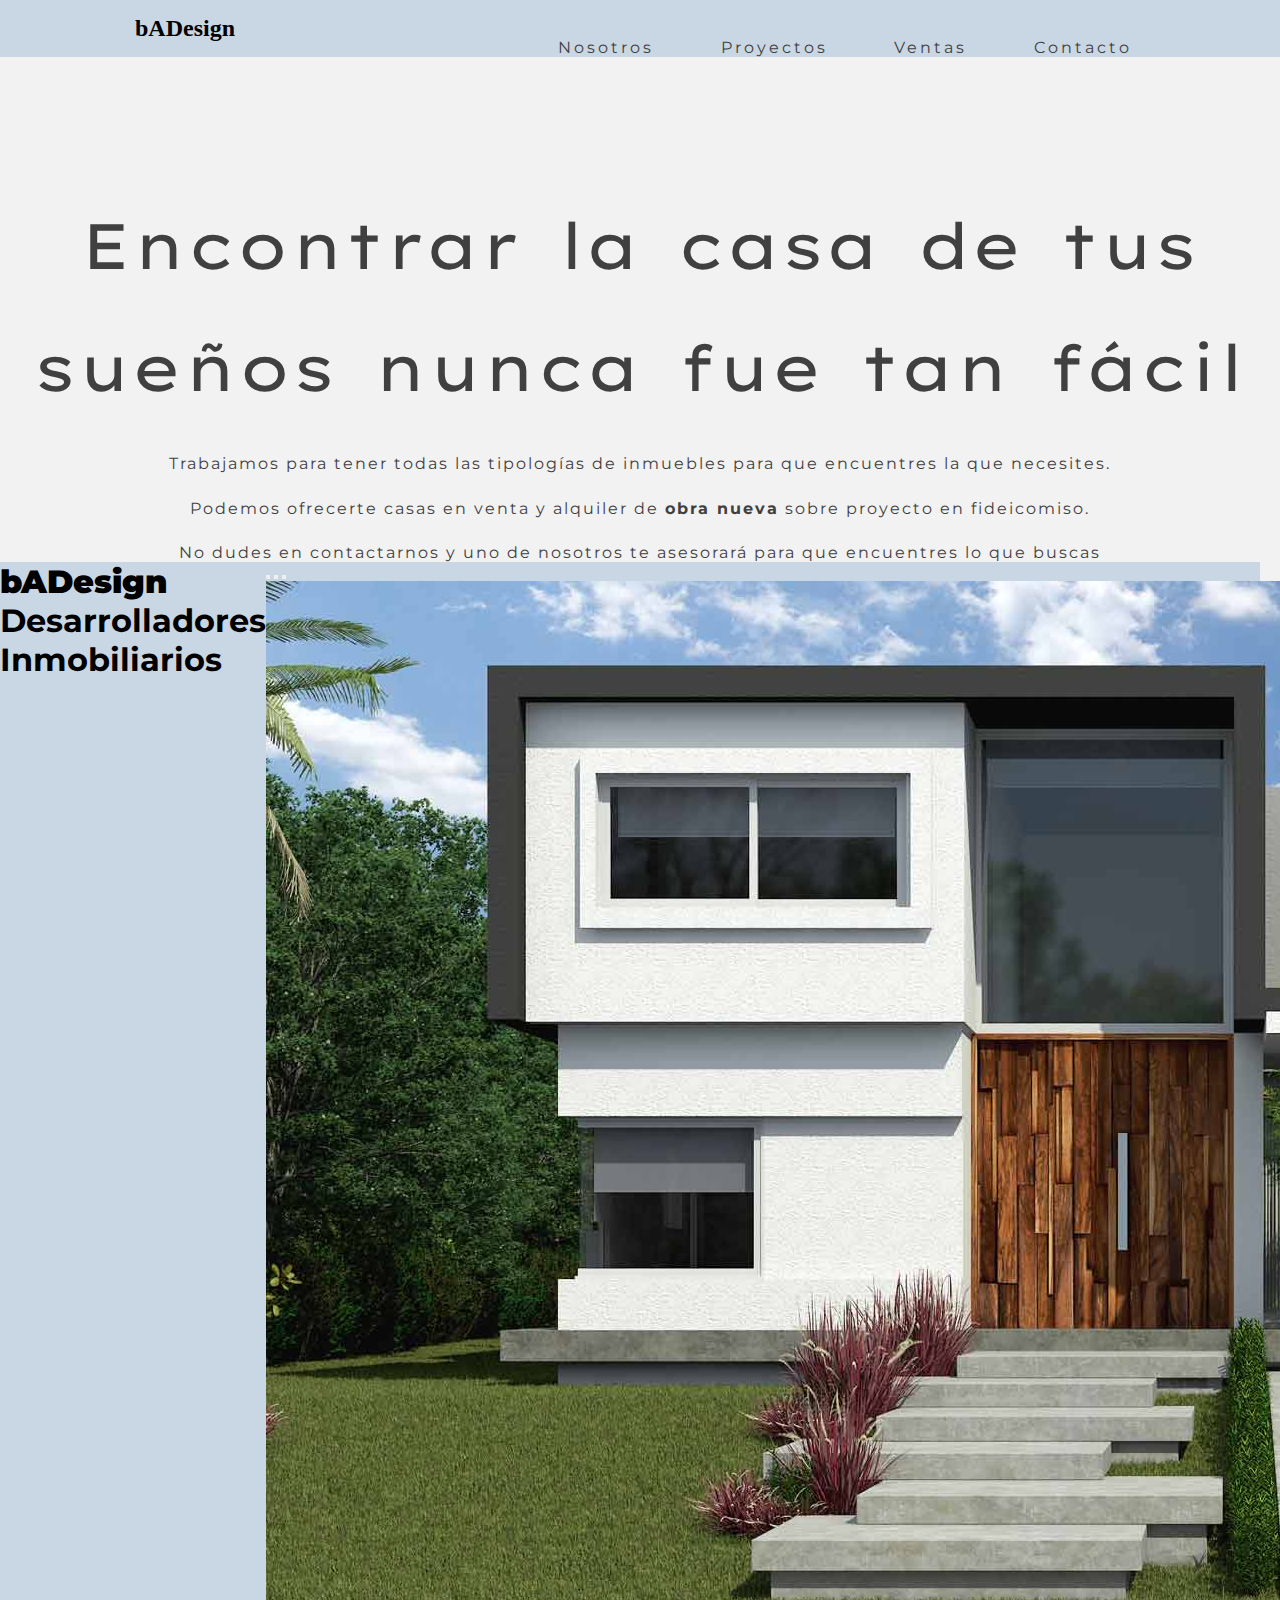
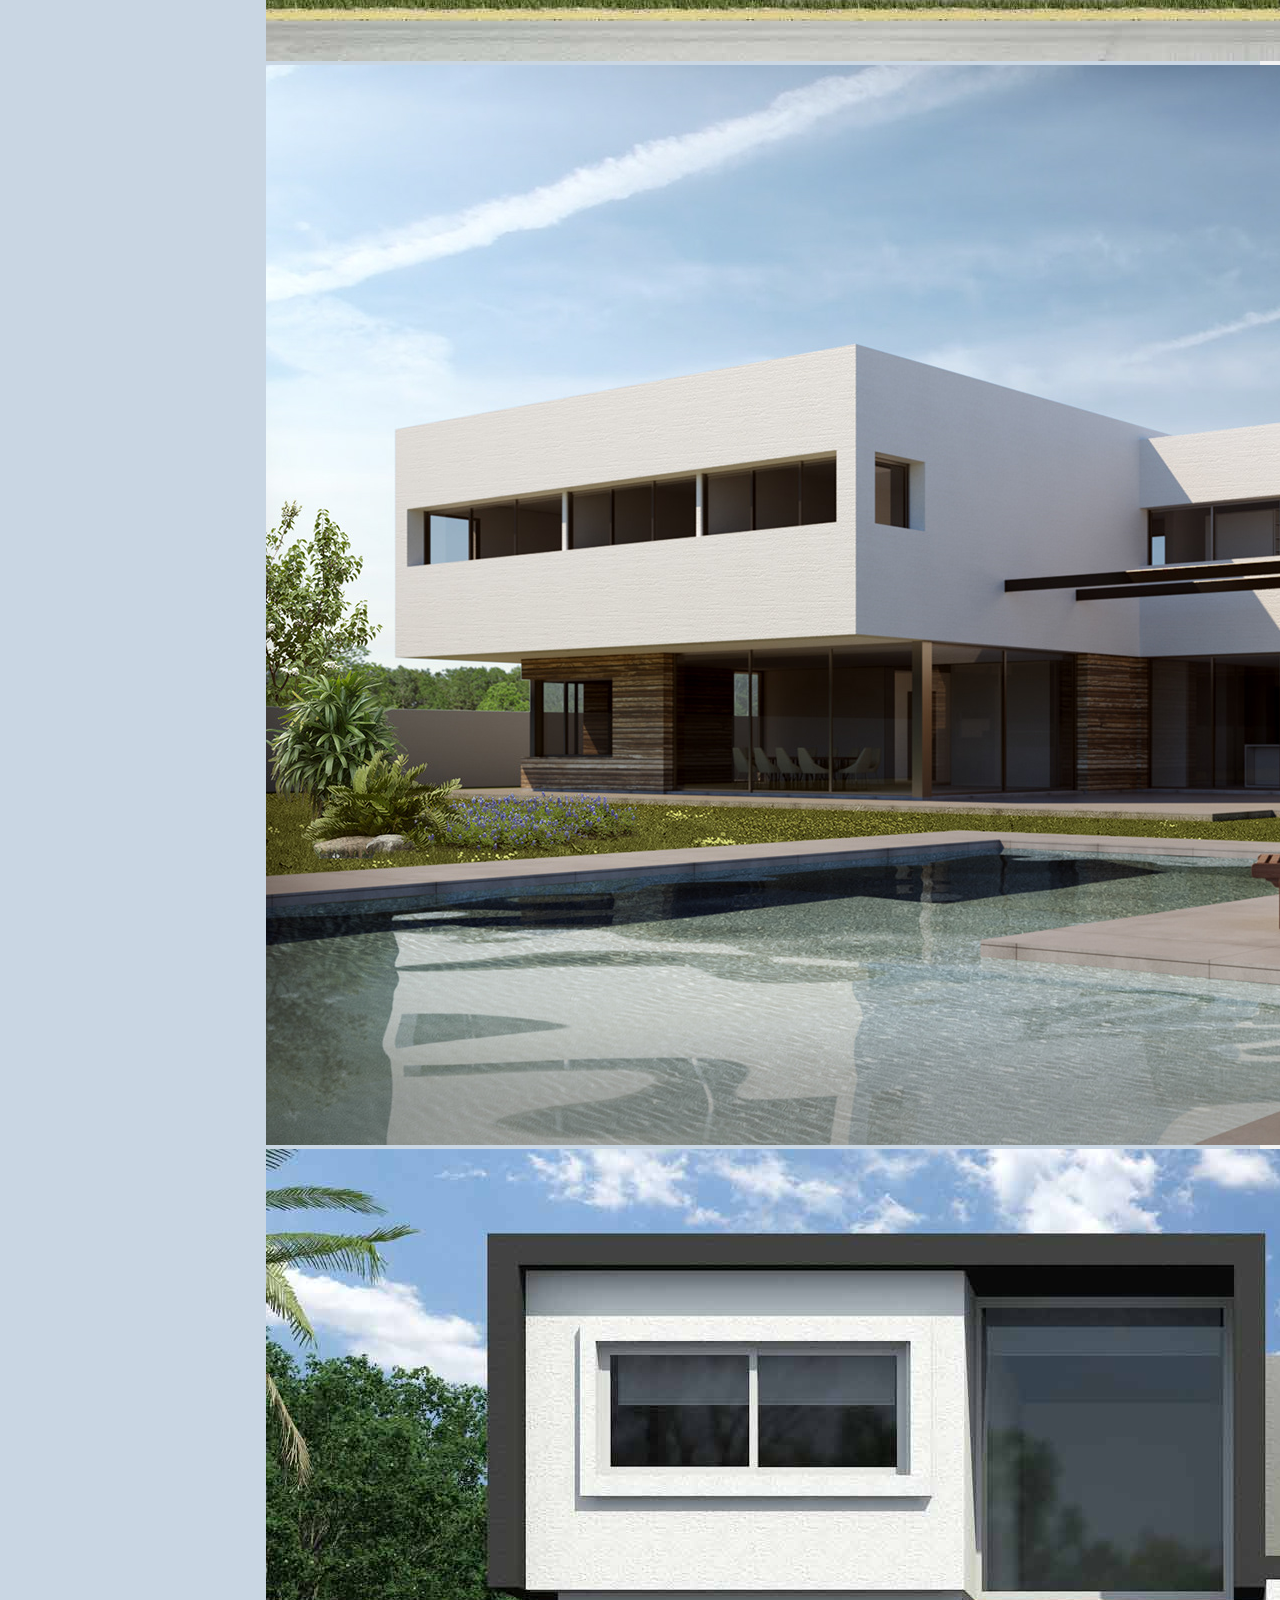
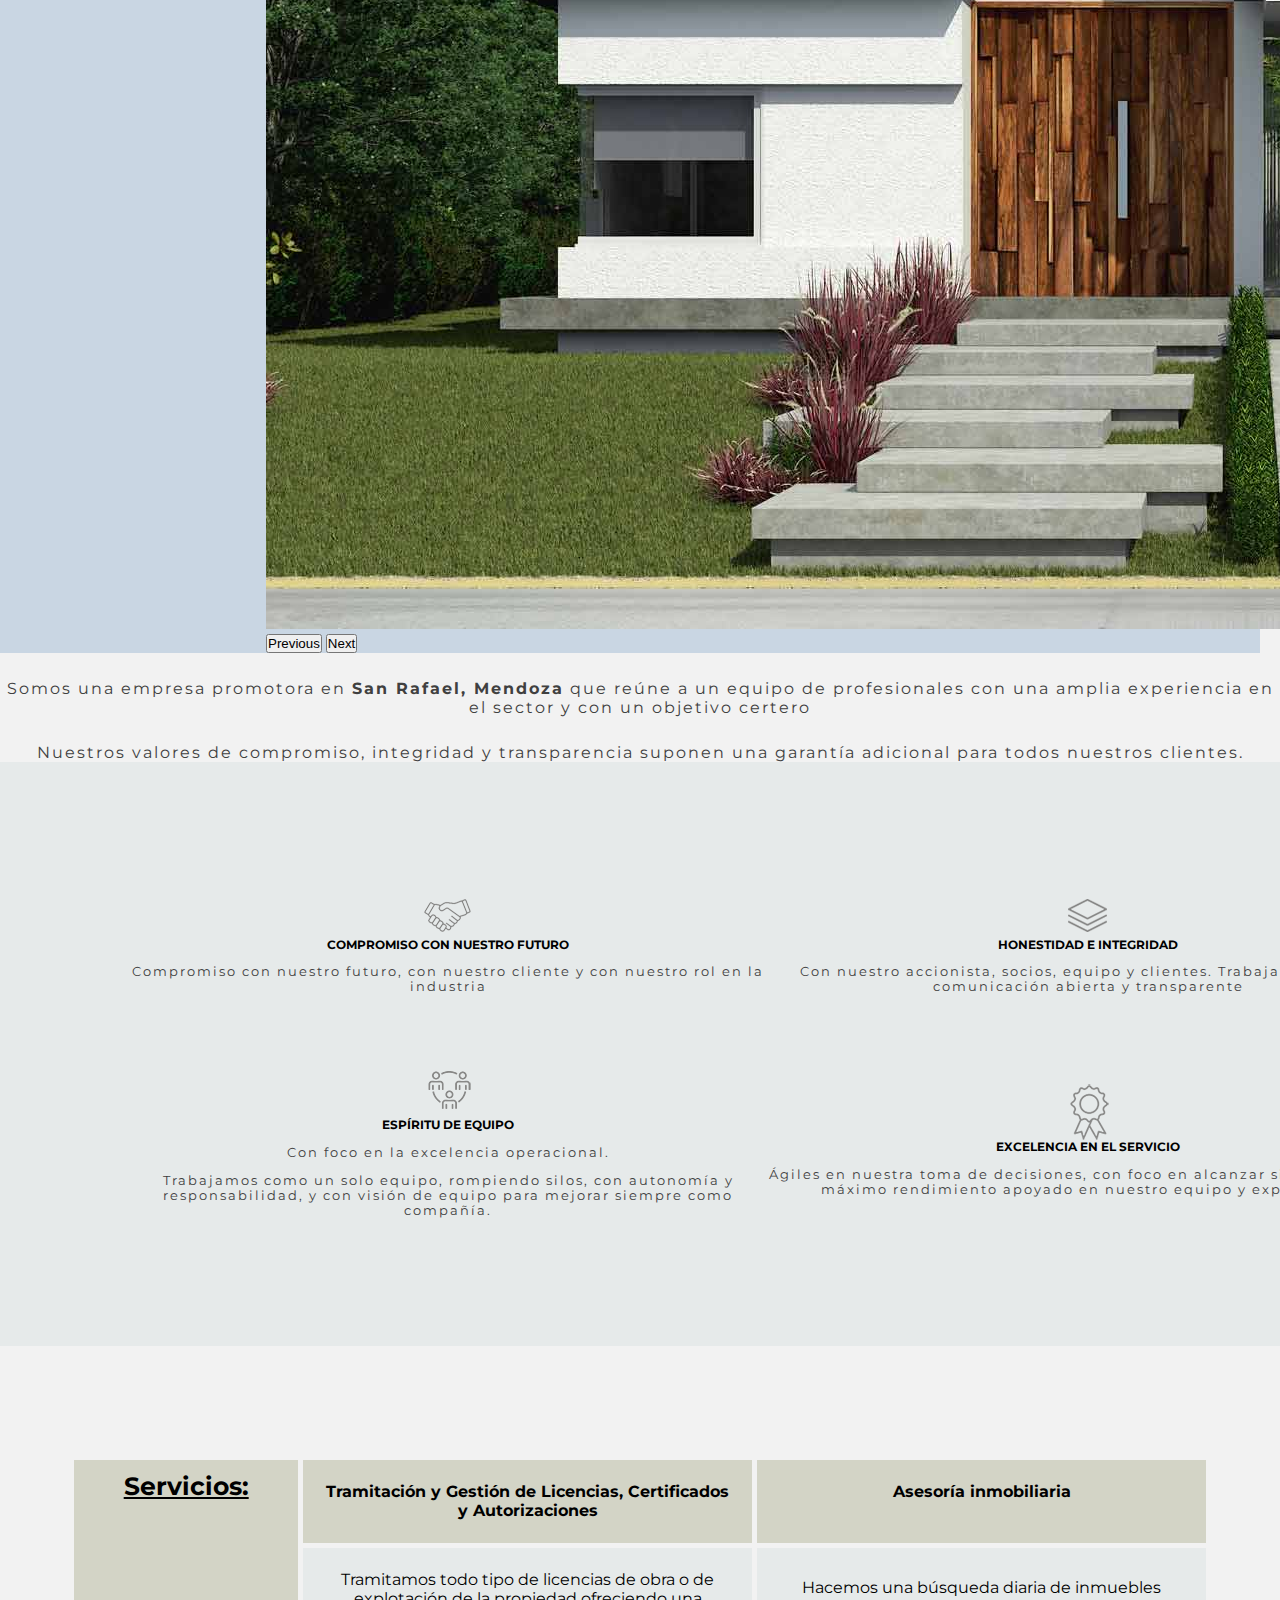
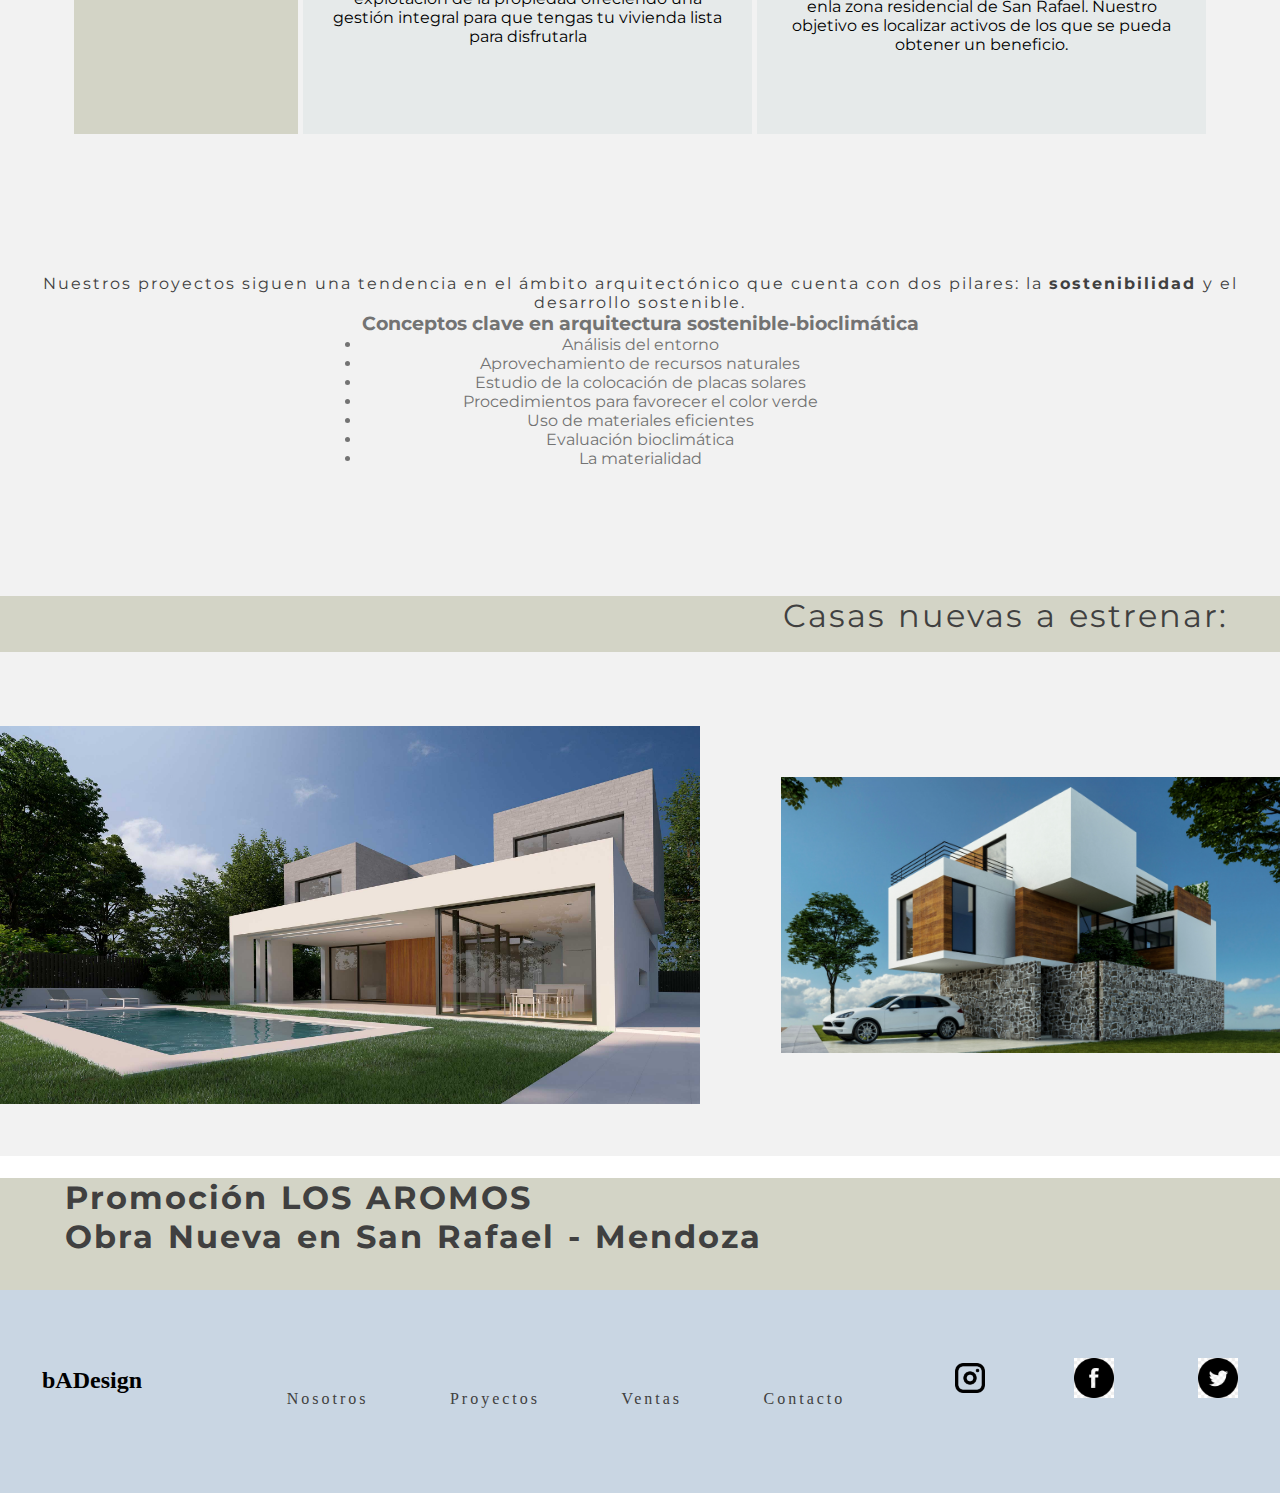
==== index.html @ 797bff4d "fase dos terminada" ====
<!DOCTYPE html>
<html lang="en">
<head>
    <meta charset="UTF-8">
    <meta http-equiv="X-UA-Compatible" content="IE=edge">
    <meta name="viewport" content="width=device-width, initial-scale=1.0">

    <!-- el BOOSTRAP -->
    <link href="https://cdn.jsdelivr.net/npm/bootstrap@5.1.3/dist/css/bootstrap.min.css" rel="stylesheet" integrity="sha384-1BmE4kWBq78iYhFldvKuhfTAU6auU8tT94WrHftjDbrCEXSU1oBoqyl2QvZ6jIW3" crossorigin="anonymous">

    <!-- el CSS -->
    <link rel="stylesheet" href="css/style.css">

    <title>Document</title>
</head>
<body id="index">
    
    <header>
        <h2>bADesign</h2>
        <ul>
            <a href="./pages/nosotros.html" class="itemHeader">Nosotros</a>
            <a href="./pages/proyectos.html" class="itemHeader">Proyectos</a>
            <a href="./pages/ventas.html" class="itemHeader">Ventas</a>
            <a href="./pages/contacto.html" class="itemHeader">Contacto</a>
        </ul>
    </header>
   
    <main>
        <section> 
            <h2>Encontrar la casa de tus sueños nunca fue tan fácil</h2>
            <p>Trabajamos para tener todas las tipologías de inmuebles para que encuentres la que necesites.</p>
            <p>Podemos ofrecerte casas en venta y alquiler de <strong>obra nueva</strong>  sobre proyecto en fideicomiso.</p>
            <p>No dudes en contactarnos y uno de nosotros te asesorará para que encuentres lo que buscas</p>
        </section>
        

        <!--  *** SECCION PRESENTACION DE LA EMPRESA******* -->
        <section class="presentacionEmpresa">
            <div >
                <h1><strong>bADesign</strong>
                <br> Desarrolladores Inmobiliarios</h1>
            </div>
       
            <!-- ******** CARROUSEL DE BOOSTRAP ******** -->
        
            <div id="carouselExampleIndicators" class="carousel slide" data-bs-ride="carousel">
                <div class="carousel-indicators">
                    <button type="button" data-bs-target="#carouselExampleIndicators" data-bs-slide-to="0" class="active"
                        aria-current="true" aria-label="Slide 1"></button>
                    <button type="button" data-bs-target="#carouselExampleIndicators" data-bs-slide-to="1"
                        aria-label="Slide 2"></button>
                    <button type="button" data-bs-target="#carouselExampleIndicators" data-bs-slide-to="2"
                        aria-label="Slide 3"></button>
                </div>
                <div class="carousel-inner">
                    <div class="carousel-item active">
                        <img src="./multimedia/renderCarrousel1.jpg" class="d-block w-100" alt="Casa en Venta Barrio Los Olivos ">
                    </div>
                    <div class="carousel-item">
                        <img src="./multimedia/renderCarrousel2.jpg" class="d-block w-100" alt="Casa en Venta Barrio Belgrano">
                    </div>
                   
                    <div class="carousel-item">
                        <img src="./multimedia/renderCarrousel1.jpg" class="d-block w-100" alt="Casa en Venta Barrio Belgrano">
                    </div>
                </div>
                <button class="carousel-control-prev" type="button" data-bs-target="#carouselExampleIndicators"
                    data-bs-slide="prev">
                    <span class="carousel-control-prev-icon" aria-hidden="true"></span>
                    <span class="visually-hidden">Previous</span>
                </button>
                <button class="carousel-control-next" type="button" data-bs-target="#carouselExampleIndicators"
                    data-bs-slide="next">
                    <span class="carousel-control-next-icon" aria-hidden="true"></span>
                    <span class="visually-hidden">Next</span>
                </button>
            </div>
        </section>
        
        
        <section>
            <P>Somos una empresa promotora en <strong>San Rafael, Mendoza</strong>  que reúne a un equipo de profesionales con una amplia experiencia en el sector y con un objetivo certero</P>
            <P>Nuestros valores de compromiso, integridad y transparencia suponen una garantía adicional para todos nuestros clientes.</P>
        </section>

        
<!--***** SECCION OBJETIVOS DE LA EMPRESA*******-->
        <section class="objetivos">
            
            <div class="compromiso">
                <img src="./multimedia/compromiso.png">
                <h4>COMPROMISO CON NUESTRO FUTURO</h4>
                <p>Compromiso con nuestro futuro, con nuestro cliente y con nuestro rol en la industria</p>
            </div>
           
            <div class="honestidad">
                <img src="./multimedia/honestidad.png">
                <h4>HONESTIDAD E INTEGRIDAD</h4>
                <p>Con nuestro accionista, socios, equipo y clientes. Trabajamos en una comunicación abierta y transparente</p>
            </div>
            
            <div class="equipo">
                <img src="./multimedia/equipo.png">
                <h4>ESPÍRITU DE EQUIPO</h4>
                <p>Con foco en la excelencia operacional.</p>
                <p>Trabajamos como un solo equipo, rompiendo silos, con autonomía y responsabilidad, y con visión de equipo para mejorar siempre como compañía.</p>
            </div>
           
            <div class="excelencia">    
                <img src="./multimedia/excelencia.png">
                <h4>EXCELENCIA EN EL SERVICIO</h4>
                <p>Ágiles en nuestra toma de decisiones, con foco en alcanzar siempre nuestro máximo rendimiento apoyado en nuestro equipo y experiencia.</p>
            </div>
        </section>
  

    <!--  *** SECCION SERVICIOS DE LA EMPRESA*******  -->
        <section class="servicios">        
            <div class="itemServicios1">
                <strong> Servicios:</strong>
            </div>
 
            <div class="itemServicios2">
                <strong> Tramitación y Gestión de Licencias, Certificados y Autorizaciones</strong>
            </div>
                
            <div class="itemServicios3"> Tramitamos todo tipo de licencias de obra o de explotación de la propiedad ofreciendo una gestión integral para que tengas tu vivienda lista para disfrutarla
            </div> 
        
            <div class="itemServicios4">
                <strong>Asesoría inmobiliaria</strong>
            </div>  

            <div class="itemServicios5"> Hacemos una búsqueda diaria de inmuebles enla zona residencial de San Rafael. Nuestro objetivo es localizar activos de los que se pueda obtener un beneficio.
            </div>
        </section>
        
        <section class="sostenibilidad">           
            <div><p>Nuestros proyectos siguen una tendencia en el ámbito arquitectónico que cuenta con dos pilares: la <strong>sostenibilidad </strong>  y el desarrollo sostenible.</p>
            </div>
            
            <div>
                
                <h3>Conceptos clave en arquitectura sostenible-bioclimática</h3>
                <li>Análisis del entorno</li>
                <li>Aprovechamiento de recursos naturales</li>
                <li>Estudio de la colocación de placas solares</li>
                <li>Procedimientos para favorecer el color verde</li>
                <li>Uso de materiales eficientes</li>
                <li>Evaluación bioclimática</li>
                <li>La materialidad</li>
                
            </div>             
        </section>

        <!--  /***** SECCION PROMOCION LOS AROMOS******* -->

        <section class="losAromos">
            <div class="gridAromos" ><h4>Promoción LOS AROMOS <br> Obra Nueva en San Rafael - Mendoza</h4>
            </div>
            <div class="gridAromos">Casas nuevas a estrenar:</div>
            <div class="gridAromos"><img src="./multimedia/renderCasa1.png" width="500" height="auto"></img></div>
            <div class="gridAromos"><img src="./multimedia/renderCasa2.jpg" width="700" height="auto"></img></div>
        </section>

    </main>
    
    <footer>
        <h2>bADesign</h2>
        <ul>
            <a href="./pages/nosotros.html">Nosotros</a>
            <a href="./pages/proyectos.html">Proyectos</a>
            <a href="./pages/ventas.html">Ventas</a>
            <a href="./pages/contacto.html">Contacto</a>
        </ul>
        <div>
            <img src="./multimedia/instagram_icon.png" alt="" width="40" height="40">
        </div>
        <div>
            <img src="./multimedia/facebook.jpg" alt="" width="40" height="40">
        </div>
        <div>
            <img src="./multimedia/twitter.jpg" alt="" width="40" height="40">
        </div>

    </footer>

    <!-- el Boostrap -->
    <script src="https://cdn.jsdelivr.net/npm/@popperjs/core@2.10.2/dist/umd/popper.min.js"
        integrity="sha384-7+zCNj/IqJ95wo16oMtfsKbZ9ccEh31eOz1HGyDuCQ6wgnyJNSYdrPa03rtR1zdB"
        crossorigin="anonymous"></script>
    <script src="https://cdn.jsdelivr.net/npm/bootstrap@5.1.3/dist/js/bootstrap.min.js"
        integrity="sha384-QJHtvGhmr9XOIpI6YVutG+2QOK9T+ZnN4kzFN1RtK3zEFEIsxhlmWl5/YESvpZ13"
        crossorigin="anonymous"></script>

</body>
</html>
---- css/style.css ----
@import url("https://fonts.googleapis.com/css2?family=Lexend+Giga:wght@100;200;300;400;500;600;700;800;900&display=swap");
@import url("https://fonts.googleapis.com/css2?family=Montserrat:ital,wght@0,100;0,200;0,300;0,400;0,500;0,600;0,700;0,800;0,900;1,100;1,200;1,300;1,400;1,500;1,600;1,700;1,800;1,900&display=swap");
* {
  margin: 0;
  padding: 0;
}

#contacto main {
  font-family: "Lexend Giga";
  color: #595857;
}

#contacto main .pregunta {
  font-style: normal;
  font-weight: bold;
  font-size: 30px;
  text-align: right;
  line-height: 1.6;
  letter-spacing: 5px;
  word-spacing: 10px;
  padding-top: 15%;
}

#contacto main .pregunta:hover {
  background-color: #F2F2F2;
  font-weight: bold;
  word-spacing: 5px;
}

#contacto main .tituloForm h3 {
  text-align: center;
  padding-top: 10%;
  background-color: #F2F2F2;
}

#contacto main #framework {
  display: -webkit-box;
  display: -ms-flexbox;
  display: flex;
  -webkit-box-pack: center;
      -ms-flex-pack: center;
          justify-content: center;
  -webkit-box-align: center;
      -ms-flex-align: center;
          align-items: center;
  margin: 50px 50px 100px 50px;
}

#contacto main h3 {
  text-align: center;
  padding-bottom: 100px;
}

#contacto main h3:hover {
  background-color: #F2F2F2;
  font-weight: bold;
  color: #D97C2B;
}

#contacto main .contacto {
  display: -ms-grid;
  display: grid;
  -ms-grid-columns: 5% 35% 60%;
      grid-template-columns: 5% 35% 60%;
  -ms-grid-rows: 33% 33% 33%;
      grid-template-rows: 33% 33% 33%;
  background-color: #BFBDBA;
  padding: 40px;
}

#contacto main .contacto:hover {
  background-color: #F2F2F2;
  font-weight: bold;
}

#contacto main .itemContacto:first-child {
  -ms-grid-row: 1;
      grid-row-start: 1;
  grid-row-end: 2;
  -ms-grid-column: 1;
      grid-column-start: 1;
  grid-column-end: 2;
  text-decoration: underline;
  text-align: left;
  -webkit-box-align: center;
      -ms-flex-align: center;
          align-items: center;
  font-size: 25px;
  -webkit-transition: background-color 0.5s, color 1s;
  transition: background-color 0.5s, color 1s;
}

#contacto main .itemContacto:first-child:hover {
  -webkit-transform: scale(1.2);
          transform: scale(1.2);
}

#contacto main .itemContacto:nth-child(2) {
  -ms-grid-row: 2;
      grid-row-start: 2;
  grid-row-end: 3;
  -ms-grid-column: 1;
      grid-column-start: 1;
  grid-column-end: 2;
  text-decoration: underline;
  text-align: left;
  font-size: 25px;
  -webkit-transition: background-color 0.5s, color 1s;
  transition: background-color 0.5s, color 1s;
}

#contacto main .itemContacto:nth-child(2):hover {
  -webkit-transform: scale(1.2);
          transform: scale(1.2);
}

#contacto main .itemContacto:nth-child(3) {
  -ms-grid-row: 3;
      grid-row-start: 3;
  grid-row-end: 4;
  -ms-grid-column: 1;
      grid-column-start: 1;
  grid-column-end: 2;
  text-decoration: underline;
  text-align: left;
  font-size: 25px;
  -webkit-transition: background-color 0.5s, color 1s;
  transition: background-color 0.5s, color 1s;
}

#contacto main .itemContacto:nth-child(3):hover {
  -webkit-transform: scale(1.2);
          transform: scale(1.2);
}

#contacto main .itemContacto:nth-child(4) {
  -ms-grid-row: 1;
      grid-row-start: 1;
  grid-row-end: 2;
  -ms-grid-column: 2;
      grid-column-start: 2;
  grid-column-end: 3;
  text-decoration: none;
  text-align: center;
  -webkit-box-align: end;
      -ms-flex-align: end;
          align-items: end;
  font-size: 20px;
  -webkit-transition: background-color 0.5s, color 1s;
  transition: background-color 0.5s, color 1s;
}

#contacto main .itemContacto:nth-child(4):hover {
  font-weight: bold;
  color: #D97C2B;
}

#contacto main .itemContacto:nth-child(5) {
  -ms-grid-row: 2;
      grid-row-start: 2;
  grid-row-end: 3;
  -ms-grid-column: 2;
      grid-column-start: 2;
  grid-column-end: 3;
  text-decoration: none;
  text-align: center;
  -webkit-box-align: stretch;
      -ms-flex-align: stretch;
          align-items: stretch;
  font-size: 20px;
  -webkit-transition: background-color 0.5s, color 1s;
  transition: background-color 0.5s, color 1s;
}

#contacto main .itemContacto:nth-child(5):hover {
  color: #D97C2B;
  font-weight: bold;
}

#contacto main .itemContacto:nth-child(6) {
  -ms-grid-row: 3;
      grid-row-start: 3;
  grid-row-end: 4;
  -ms-grid-column: 2;
      grid-column-start: 2;
  grid-column-end: 3;
  text-decoration: none;
  text-align: center;
  -webkit-box-align: stretch;
      -ms-flex-align: stretch;
          align-items: stretch;
  font-size: 20px;
  -webkit-transition: background-color 0.5s, color 1s;
  transition: background-color 0.5s, color 1s;
}

#contacto main .itemContacto:nth-child(6):hover {
  font-weight: bold;
  color: #D97C2B;
}

#contacto main .itemContacto:nth-child(7) {
  -ms-grid-row: 1;
      grid-row-start: 1;
  grid-row-end: 4;
  -ms-grid-column: 3;
      grid-column-start: 3;
  grid-column-end: 4;
  -webkit-box-align: stretch;
      -ms-flex-align: stretch;
          align-items: stretch;
  font-size: 25px;
  -webkit-transition: border 1s, color 1s;
  transition: border 1s, color 1s;
}

#contacto main .itemContacto:nth-child(7):hover {
  border: #595857 3px solid;
}

#index main {
  font-family: "Montserrat", sans-serif;
  font-style: normal;
  font-weight: 400;
  background-color: #F2F2F2;
}

#index main h2 {
  font-family: "Lexend Giga";
  color: #404040;
  text-align: center;
  text-transform: none;
  font-size: 4em;
  padding-top: 10%;
  letter-spacing: 2px;
  word-spacing: 10px;
  font-weight: 400;
  font-display: swap;
  line-height: 1.9;
}

#index main h2:hover {
  color: #737373;
}

#index main p {
  text-align: center;
  margin-top: 2%;
  color: #404040;
  letter-spacing: 2px;
  word-spacing: 20%;
}

#index main .presentacionEmpresa {
  display: -webkit-box;
  display: -ms-flexbox;
  display: flex;
  background-color: #C9D6E3;
  margin-right: 20px;
}

#index main .presentacionEmpresa:hover {
  background-color: #C9D6E3;
  color: #737373;
}

#index main .objetivos {
  display: -webkit-box;
  display: -ms-flexbox;
  display: flex;
  -webkit-box-orient: horizontal;
  -webkit-box-direction: normal;
      -ms-flex-direction: row;
          flex-direction: row;
  -ms-flex-wrap: wrap;
      flex-wrap: wrap;
  -ms-flex-pack: distribute;
      justify-content: space-around;
  -webkit-box-align: center;
      -ms-flex-align: center;
          align-items: center;
  width: 100%;
  padding: 10%;
  background-color: #E6EAEA;
}

#index main .objetivos h4 {
  font-size: 90%;
  font-weight: bold;
}

#index main .objetivos h4:hover {
  text-decoration: underline;
}

#index main .objetivos .compromiso {
  display: -webkit-box;
  display: -ms-flexbox;
  display: flex;
  -webkit-box-orient: vertical;
  -webkit-box-direction: normal;
      -ms-flex-direction: column;
          flex-direction: column;
  -ms-flex-pack: distribute;
      justify-content: space-around;
  -webkit-box-align: center;
      -ms-flex-align: center;
          align-items: center;
  -ms-flex-line-pack: center;
      align-content: center;
  width: 50%;
  margin-bottom: 5%;
  font-size: 80%;
}

#index main .objetivos .honestidad {
  display: -webkit-box;
  display: -ms-flexbox;
  display: flex;
  -webkit-box-orient: vertical;
  -webkit-box-direction: normal;
      -ms-flex-direction: column;
          flex-direction: column;
  -ms-flex-pack: distribute;
      justify-content: space-around;
  -webkit-box-align: center;
      -ms-flex-align: center;
          align-items: center;
  -ms-flex-line-pack: center;
      align-content: center;
  align-content: center;
  width: 50%;
  margin-bottom: 5%;
  font-size: 80%;
}

#index main .objetivos .equipo {
  display: -webkit-box;
  display: -ms-flexbox;
  display: flex;
  -webkit-box-orient: vertical;
  -webkit-box-direction: normal;
      -ms-flex-direction: column;
          flex-direction: column;
  -ms-flex-pack: distribute;
      justify-content: space-around;
  -webkit-box-align: center;
      -ms-flex-align: center;
          align-items: center;
  -ms-flex-line-pack: center;
      align-content: center;
  width: 50%;
  font-size: 80%;
}

#index main .objetivos .excelencia {
  display: -webkit-box;
  display: -ms-flexbox;
  display: flex;
  -webkit-box-orient: vertical;
  -webkit-box-direction: normal;
      -ms-flex-direction: column;
          flex-direction: column;
  -ms-flex-pack: distribute;
      justify-content: space-around;
  -webkit-box-align: center;
      -ms-flex-align: center;
          align-items: center;
  width: 50%;
  font-size: 80%;
}

#index main section.servicios {
  display: -ms-grid;
  display: grid;
  -ms-grid-columns: 20fr 40fr 40fr;
      grid-template-columns: 20fr 40fr 40fr;
  -ms-grid-rows: 20fr 45fr;
      grid-template-rows: 20fr 45fr;
  gap: 5px;
  border-color: #F2F2F2;
  margin: 50px 10px 50px 10px;
  padding: 5%;
}

#index main .itemServicios1 {
  -ms-grid-row: 1;
      grid-row-start: 1;
  grid-row-end: 3;
  text-decoration: underline;
  text-align: center;
  background-color: #D3D4C6;
  font-size: 25px;
  -webkit-transition: background-color 0.5s, color 1s;
  transition: background-color 0.5s, color 1s;
  padding: 5%;
}

#index main .itemServicios1:hover {
  background-color: #D97C2B;
  color: #D9D9D9;
}

#index main .itemServicios2 {
  -ms-grid-row: 1;
      grid-row-start: 1;
  grid-row-end: 2;
  background-color: #D3D4C6;
  text-align: center;
  -webkit-transition: background-color 0.2s, color 1s;
  transition: background-color 0.2s, color 1s;
  padding: 5%;
}

#index main .itemServicios2:hover {
  background-color: #D97C2B;
  color: #D9D9D9;
}

#index main .itemServicios3 {
  -ms-grid-row: 2;
      grid-row-start: 2;
  grid-row-end: 3;
  background-color: #E6EAEA;
  text-align: center;
  padding: 30px;
  -webkit-transition: background-color 0.2s, color 1s;
  transition: background-color 0.2s, color 1s;
  padding: 5%;
}

#index main .itemServicios3:hover {
  background-color: #d3a277;
  color: #F2F2F2;
}

#index main .itemServicios4 {
  -ms-grid-row: 1;
      grid-row-start: 1;
  grid-row-end: 2;
  background-color: #D3D4C6;
  text-align: center;
  -webkit-transition: background-color 0.2s, color 1s;
  transition: background-color 0.2s, color 1s;
  padding: 5%;
}

#index main .itemServicios4:hover {
  background-color: #D97C2B;
  color: #D9D9D9;
}

#index main .itemServicios5 {
  -ms-grid-row: 2;
      grid-row-start: 2;
  grid-row-end: 3;
  background-color: #E6EAEA;
  text-align: center;
  padding: 30px;
  -webkit-transition: background-color 0.2s, color 1s;
  transition: background-color 0.2s, color 1s;
}

#index main .itemServicios5:hover {
  background-color: #d3a277;
  color: #F2F2F2;
}

#index main .sostenibilidad {
  display: -webkit-box;
  display: -ms-flexbox;
  display: flex;
  -webkit-box-orient: horizontal;
  -webkit-box-direction: normal;
      -ms-flex-direction: row;
          flex-direction: row;
  -ms-flex-wrap: wrap;
      flex-wrap: wrap;
  -ms-flex-pack: distribute;
      justify-content: space-around;
  text-align: center;
  -ms-flex-line-pack: center;
      align-content: center;
  margin-bottom: 10%;
}

#index main .sostenibilidad div {
  color: #737373;
}

#index main .sostenibilidad div:hover {
  font-weight: bold;
  color: #d3a277;
  letter-spacing: 2%;
  word-spacing: 5%;
}

#index main .losAromos {
  display: -ms-grid;
  display: grid;
  -ms-grid-columns: 60% 40%;
      grid-template-columns: 60% 40%;
  -ms-grid-rows: 10% 90% 20%;
      grid-template-rows: 10% 90% 20%;
  grid-column-gap: 1%;
  grid-row-gap: 2%;
  margin-bottom: 7rem;
}

#index main .losAromos .gridAromos:first-child {
  display: -ms-grid;
  display: grid;
  -ms-grid-row: 3;
      grid-row-start: 3;
  grid-row-end: 4;
  -ms-grid-column: 1;
      grid-column-start: 1;
  grid-column-end: 3;
  font-size: 200%;
  font-weight: bold;
  background-color: #D3D4C6;
  color: #404040;
  font-size: 200%;
  letter-spacing: 2px;
  word-spacing: 2px;
  justify-items: start;
  padding-left: 5%;
  padding-bottom: 5%;
}

#index main .losAromos .gridAromos:first-child:hover {
  background-color: #737373;
  color: #F2F2F2;
}

#index main .losAromos .gridAromos:nth-child(2) {
  display: -ms-grid;
  display: grid;
  -ms-grid-row: 1;
      grid-row-start: 1;
  grid-row-end: 2;
  -ms-grid-column: 1;
      grid-column-start: 1;
  grid-column-end: 3;
  background-color: #D3D4C6;
  color: #404040;
  font-size: 200%;
  letter-spacing: 2px;
  word-spacing: 2px;
  justify-items: end;
  padding-right: 5%;
}

#index main .losAromos .gridAromos:nth-child(2):hover {
  background-color: #737373;
  color: #F2F2F2;
}

#index main .losAromos .gridAromos:nth-child(3) {
  display: -ms-grid;
  display: grid;
  -ms-grid-row: 2;
      grid-row-start: 2;
  grid-row-end: 3;
  -ms-grid-column: 2;
      grid-column-start: 2;
  grid-column-end: 3;
  justify-items: stretch;
  -webkit-box-align: center;
      -ms-flex-align: center;
          align-items: center;
}

#index main .losAromos .gridAromos:nth-child(4) {
  display: -ms-grid;
  display: grid;
  -ms-grid-row: 2;
      grid-row-start: 2;
  grid-row-end: 3;
  -ms-grid-column: 1;
      grid-column-start: 1;
  grid-column-end: 2;
  justify-items: stretch;
  -webkit-box-align: center;
      -ms-flex-align: center;
          align-items: center;
}

#nosotros main {
  font-family: "Lexend Giga";
  font-style: normal;
  font-weight: 400;
  background-color: #F2F2F2;
  color: #595857;
}

#nosotros main h1 {
  text-align: center;
  padding: 3em;
  color: #ad8076;
}

#nosotros main h1:hover {
  background-color: #E6EAEA;
  color: #404040;
}

#nosotros main p {
  text-align: center;
  line-height: 1.6;
  letter-spacing: 2px;
  word-spacing: 5px;
  padding: 4%;
  color: #404040;
}

#nosotros main p:hover {
  color: #ad8076;
}

#nosotros main .hogaresEcofriendly {
  display: -ms-grid;
  display: grid;
  -ms-grid-columns: 40fr 60fr;
      grid-template-columns: 40fr 60fr;
  -ms-grid-rows: 40fr;
      grid-template-rows: 40fr;
  justify-items: center;
  -webkit-box-align: stretch;
      -ms-flex-align: stretch;
          align-items: stretch;
  grid-column-gap: 1rem;
  grid-row-gap: 2rem;
  padding: 2vh;
  background-color: #adddab;
}

#nosotros main .hogaresEcofriendly .tituloEcofriendly {
  display: -ms-grid;
  display: grid;
  -ms-grid-row: 1;
      grid-row-start: 1;
  grid-row-end: 3;
  padding: 2vh;
  color: #404040;
}

#nosotros main .hogaresEcofriendly .tituloEcofriendly:hover {
  color: #854AD9;
  -webkit-text-decoration-line: underline;
          text-decoration-line: underline;
}

#nosotros main .hogaresEcofriendly .parrafoEcofriendly1 {
  display: -ms-grid;
  display: grid;
  -ms-grid-row: 1;
      grid-row-start: 1;
  grid-row-end: 2;
  color: #404040;
}

#nosotros main .hogaresEcofriendly .parrafoEcofriendly1:hover {
  background-color: #88fc90;
  color: #854AD9;
}

#nosotros main .hogaresEcofriendly .parrafoEcofriendly2 {
  display: -ms-grid;
  display: grid;
  -ms-grid-row: 2;
      grid-row-start: 2;
  grid-row-end: 3;
  color: #404040;
}

#nosotros main .hogaresEcofriendly .parrafoEcofriendly2:hover {
  background-color: #88fc90;
  color: #854AD9;
}

#nosotros main .enfoque {
  display: -ms-grid;
  display: grid;
  -ms-grid-columns: 60fr 40fr;
      grid-template-columns: 60fr 40fr;
  -ms-grid-rows: 40fr;
      grid-template-rows: 40fr;
  justify-items: center;
  -webkit-box-align: stretch;
      -ms-flex-align: stretch;
          align-items: stretch;
  grid-column-gap: 2rem;
  background-color: #88fc90;
  padding: 5rem;
  margin-top: 5rem;
}

#nosotros main .enfoque .parrafoEnfoque {
  color: #545C3C;
  padding: 5rem;
}

#nosotros main .enfoque .parrafoEnfoque:hover {
  background-color: #adddab;
}

#nosotros main .enfoque .tituloEnfoque {
  color: #545C3C;
}

#nosotros main .enfoque .tituloEnfoque:hover {
  -webkit-text-decoration-line: underline;
          text-decoration-line: underline;
}

#nosotros main .gridPadre {
  display: -ms-grid;
  display: grid;
  -ms-grid-columns: 33fr 33fr 33fr;
      grid-template-columns: 33fr 33fr 33fr;
  grid-column-gap: 3vh;
}

#nosotros main .gridPadre .financiamiento:first-child {
  display: -ms-grid;
  display: grid;
  -ms-grid-row: 1;
      grid-row-start: 1;
  grid-row-end: 2;
  -ms-grid-column: 1;
      grid-column-start: 1;
  grid-column-end: 2;
  -ms-grid-rows: 20fr 55fr 150fr;
      grid-template-rows: 20fr 55fr 150fr;
  justify-items: center;
  -webkit-box-align: center;
      -ms-flex-align: center;
          align-items: center;
}

#nosotros main .gridPadre .financiamiento:first-child .tituloPilares1 {
  color: #737373;
  font-weight: bold;
  text-align: center;
  word-spacing: 2vh;
  font-family: Roboto, sans-serif;
  font-size: 1.5rem;
}

#nosotros main .gridPadre .financiamiento:first-child .parrafoPilares1 {
  color: #404040;
}

#nosotros main .gridPadre .financiamiento:first-child .imagenPilares1 {
  grid-row-gap: 2vh;
}

#nosotros main .gridPadre .planeta:nth-child(2) {
  display: -ms-grid;
  display: grid;
  -ms-grid-row: 1;
      grid-row-start: 1;
  grid-row-end: 2;
  -ms-grid-column: 2;
      grid-column-start: 2;
  grid-column-end: 3;
  -ms-grid-rows: 20fr 55fr 150fr;
      grid-template-rows: 20fr 55fr 150fr;
  justify-items: center;
  -webkit-box-align: center;
      -ms-flex-align: center;
          align-items: center;
}

#nosotros main .gridPadre .planeta:nth-child(2) .tituloPilares2 {
  color: #737373;
  font-weight: bold;
  text-align: center;
  word-spacing: 2vh;
  font-family: Roboto, sans-serif;
  font-size: 1.5rem;
}

#nosotros main .gridPadre .planeta:nth-child(2) .parrafoPilares {
  grid-row-gap: 2vh;
}

#nosotros main .gridPadre .comunidad:nth-child(3) {
  display: -ms-grid;
  display: grid;
  -ms-grid-row: 1;
      grid-row-start: 1;
  grid-row-end: 2;
  -ms-grid-column: 3;
      grid-column-start: 3;
  grid-column-end: 4;
  -ms-grid-rows: 20fr 55fr 150fr;
      grid-template-rows: 20fr 55fr 150fr;
  justify-items: center;
  -webkit-box-align: center;
      -ms-flex-align: center;
          align-items: center;
}

#nosotros main .gridPadre .comunidad:nth-child(3) .tituloPilares3 {
  color: #737373;
  font-weight: bold;
  text-align: center;
  word-spacing: 2vh;
  font-family: Roboto, sans-serif;
  font-size: 1.5rem;
}

#nosotros main .gridPadre .comunidad:nth-child(3) .parrafoPilares3 {
  grid-row-gap: 2vh;
}

#proyectos main {
  font-family: "Lexend Giga";
  font-style: normal;
  font-weight: 400;
  background-color: #F2F2F2;
}

#proyectos main h2 {
  text-align: center;
  color: #ad8076;
  font-size: 7vh;
  padding: 5%;
}

#proyectos main p {
  text-align: center;
  line-height: 1.6;
  letter-spacing: 2px;
  word-spacing: 5px;
  padding: 5%;
  color: #404040;
}

#proyectos main h1 {
  text-align: center;
  padding: 3em;
}

#proyectos main h3 {
  color: #D97C2B;
  font-weight: bold;
  font-size: 150%;
  text-align: end;
  letter-spacing: 1rem;
  padding: 5em;
}

#proyectos main h3:hover {
  color: #404040;
}

#proyectos main .obraNueva {
  display: -webkit-box;
  display: -ms-flexbox;
  display: flex;
  -webkit-box-orient: horizontal;
  -webkit-box-direction: normal;
      -ms-flex-direction: row;
          flex-direction: row;
  -ms-flex-wrap: wrap;
      flex-wrap: wrap;
  -ms-flex-pack: distribute;
      justify-content: space-around;
  -webkit-box-align: stretch;
      -ms-flex-align: stretch;
          align-items: stretch;
  gap: 5px;
}

#proyectos main .rehabilitaciones {
  display: -webkit-box;
  display: -ms-flexbox;
  display: flex;
  -webkit-box-orient: horizontal;
  -webkit-box-direction: normal;
      -ms-flex-direction: row;
          flex-direction: row;
  -ms-flex-wrap: wrap;
      flex-wrap: wrap;
  -ms-flex-pack: distribute;
      justify-content: space-around;
  -webkit-box-align: stretch;
      -ms-flex-align: stretch;
          align-items: stretch;
  gap: 5px;
}

#proyectos main .interiorismo {
  display: -webkit-box;
  display: -ms-flexbox;
  display: flex;
  -webkit-box-orient: horizontal;
  -webkit-box-direction: normal;
      -ms-flex-direction: row;
          flex-direction: row;
  -ms-flex-wrap: wrap;
      flex-wrap: wrap;
  -ms-flex-pack: distribute;
      justify-content: space-around;
  -webkit-box-align: stretch;
      -ms-flex-align: stretch;
          align-items: stretch;
  gap: 5px;
}

#ventas main {
  font-family: "Montserrat", sans-serif;
  font-weight: 400;
  font-style: normal;
}

#ventas main h1 {
  font-family: "Montserrat", sans-serif;
  font-weight: 200;
  color: #d3a277;
  font-size: 60px;
  padding-top: 4rem;
  text-align: center;
}

#ventas main .casaVenta {
  display: -ms-grid;
  display: grid;
  -ms-grid-columns: 40% 60%;
      grid-template-columns: 40% 60%;
  -ms-grid-rows: 50% 50%;
      grid-template-rows: 50% 50%;
  background-color: #D3D4C6;
  -webkit-box-align: center;
      -ms-flex-align: center;
          align-items: center;
  margin: 100px 10px 100px 10px;
  font-size: 10px;
}

#ventas main .grid-item:first-child {
  -ms-grid-row: 1;
      grid-row-start: 1;
  grid-row-end: 2;
  text-align: center;
  -webkit-transition: background-color 0.5s, color 1s;
  transition: background-color 0.5s, color 1s;
  color: #ad8076;
}

#ventas main .grid-item:nth-child(1) {
  -ms-grid-row: 1;
      grid-row-start: 1;
  grid-row-end: 2;
  text-align: center;
  background-color: #D3D4C6;
  font-size: 25px;
  -webkit-transition: background-color 0.5s, color 1s;
  transition: background-color 0.5s, color 1s;
}

#ventas main .grid-item:nth-child(2) {
  -ms-grid-row: 2;
      grid-row-start: 2;
  grid-row-end: 3;
  text-align: end;
  border: #737373 solid 1px;
  background-color: #D3D4C6;
  font-size: 20px;
  -webkit-transition: background-color 0.5s, color 1s;
  transition: background-color 0.5s, color 1s;
  padding-left: 20px;
  margin-left: 20px;
}

#ventas main .grid-item:nth-child(3) {
  -ms-grid-row: 2;
      grid-row-start: 2;
  grid-row-end: 3;
  text-align: end;
  background-color: #D3D4C6;
  font-size: 25px;
  -webkit-transition: background-color 0.5s, color 1s;
  transition: background-color 0.5s, color 1s;
}

header {
  display: -webkit-box;
  display: -ms-flexbox;
  display: flex;
  -webkit-box-orient: horizontal;
  -webkit-box-direction: normal;
      -ms-flex-direction: row;
          flex-direction: row;
  -ms-flex-pack: distribute;
      justify-content: space-around;
  -webkit-box-align: center;
      -ms-flex-align: center;
          align-items: center;
  -ms-flex-line-pack: center;
      align-content: center;
  width: 100%;
  height: 15%;
  background-color: #C9D6E3;
  position: -webkit-sticky;
  position: sticky;
  top: 0;
}

header ul {
  width: 50%;
  margin-top: 3%;
  display: -webkit-box;
  display: -ms-flexbox;
  display: flex;
  -webkit-box-orient: horizontal;
  -webkit-box-direction: normal;
      -ms-flex-direction: row;
          flex-direction: row;
  -ms-flex-pack: distribute;
      justify-content: space-around;
  -webkit-box-align: center;
      -ms-flex-align: center;
          align-items: center;
}

header ul a {
  font-family: "Montserrat", sans-serif;
  text-decoration: none;
  color: #404040;
  letter-spacing: 3px;
  word-spacing: 30px;
  margin-left: 50px;
  margin-right: 10px;
}

header ul a:hover {
  text-decoration: underline;
  color: #585555;
}

footer {
  display: -webkit-box;
  display: -ms-flexbox;
  display: flex;
  -webkit-box-orient: horizontal;
  -webkit-box-direction: normal;
      -ms-flex-direction: row;
          flex-direction: row;
  -ms-flex-pack: distribute;
      justify-content: space-around;
  -webkit-box-align: center;
      -ms-flex-align: center;
          align-items: center;
  -ms-flex-line-pack: stretch;
      align-content: stretch;
  width: 100%;
  height: 25vh;
  background-color: #C9D6E3;
}

footer ul {
  width: 50%;
  margin-top: 3%;
  display: -webkit-box;
  display: -ms-flexbox;
  display: flex;
  -webkit-box-orient: horizontal;
  -webkit-box-direction: normal;
      -ms-flex-direction: row;
          flex-direction: row;
  -ms-flex-pack: distribute;
      justify-content: space-around;
}

footer ul a {
  text-decoration: none;
  color: #404040;
  letter-spacing: 3px;
  word-spacing: 30px;
  margin-left: 50px;
  margin-right: 10px;
}

footer ul a:hover {
  text-decoration: underline;
  color: #585555;
}
/*# sourceMappingURL=style.css.map */
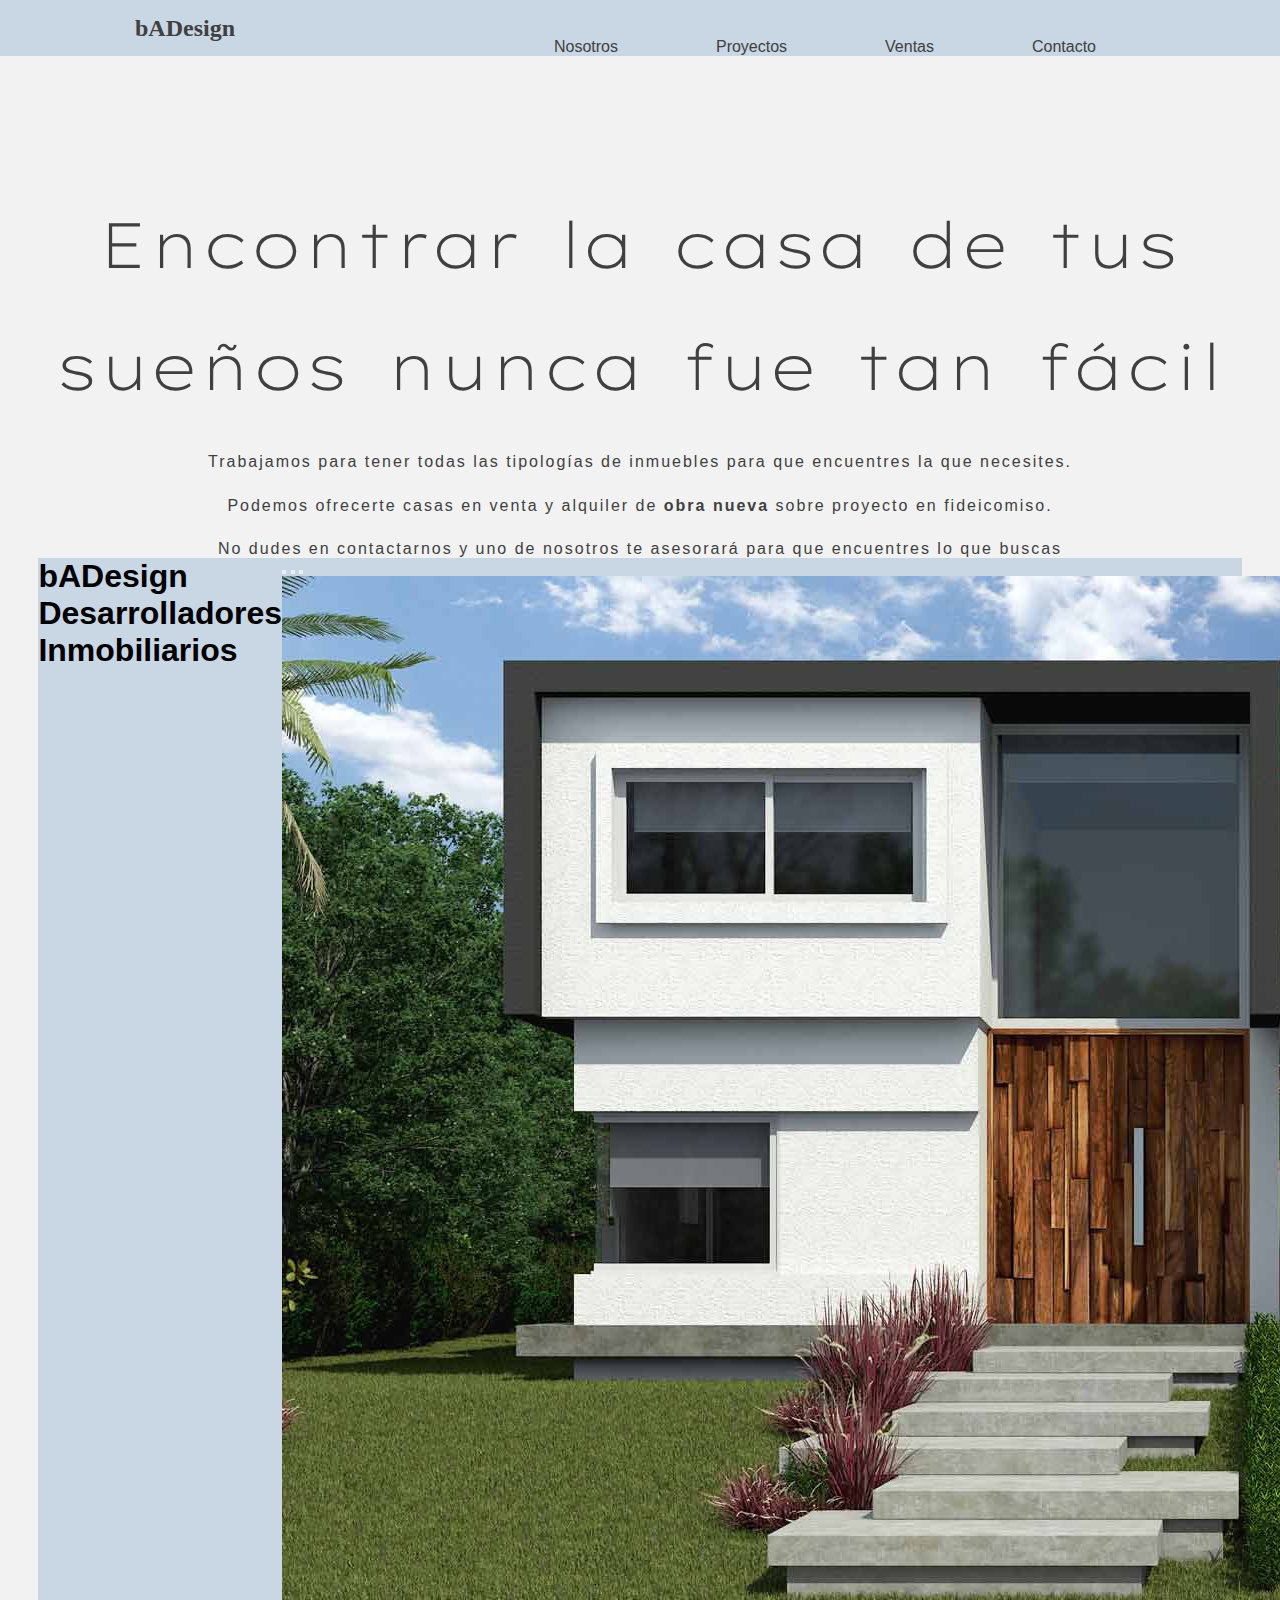
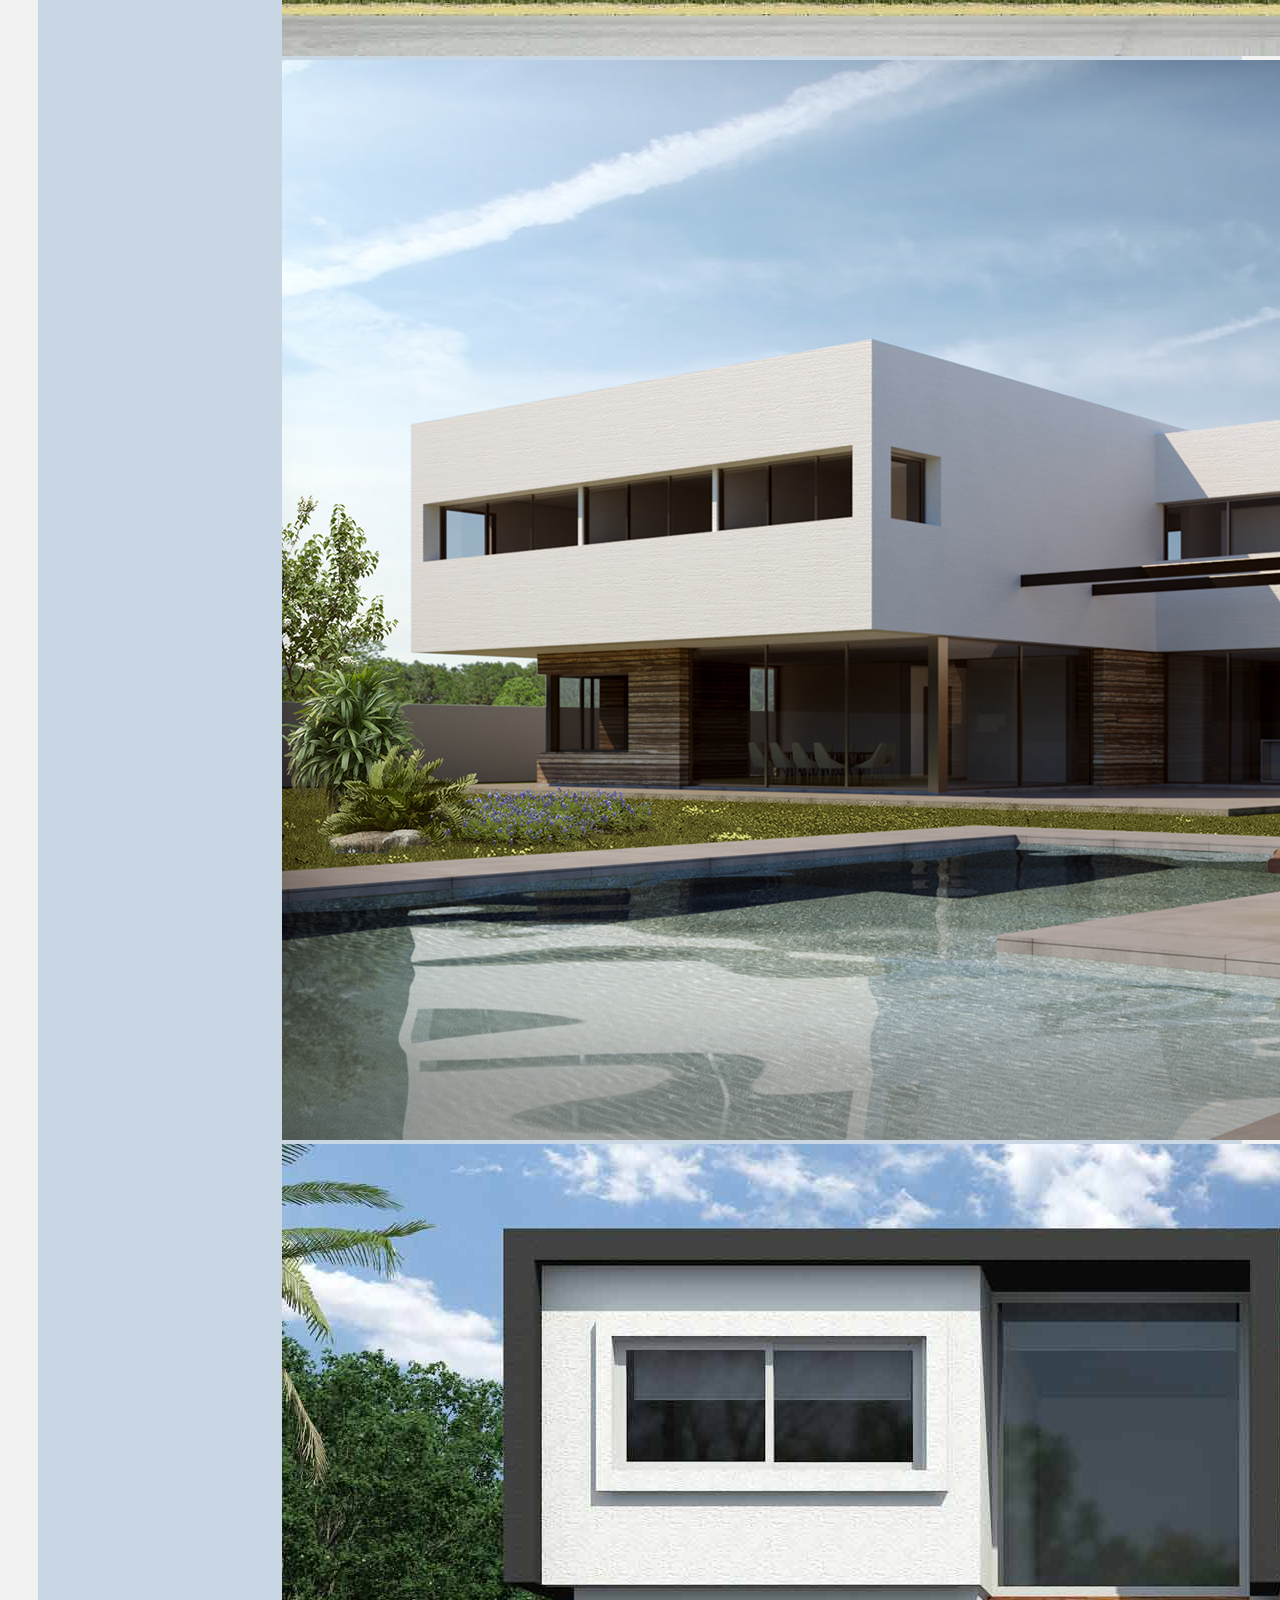
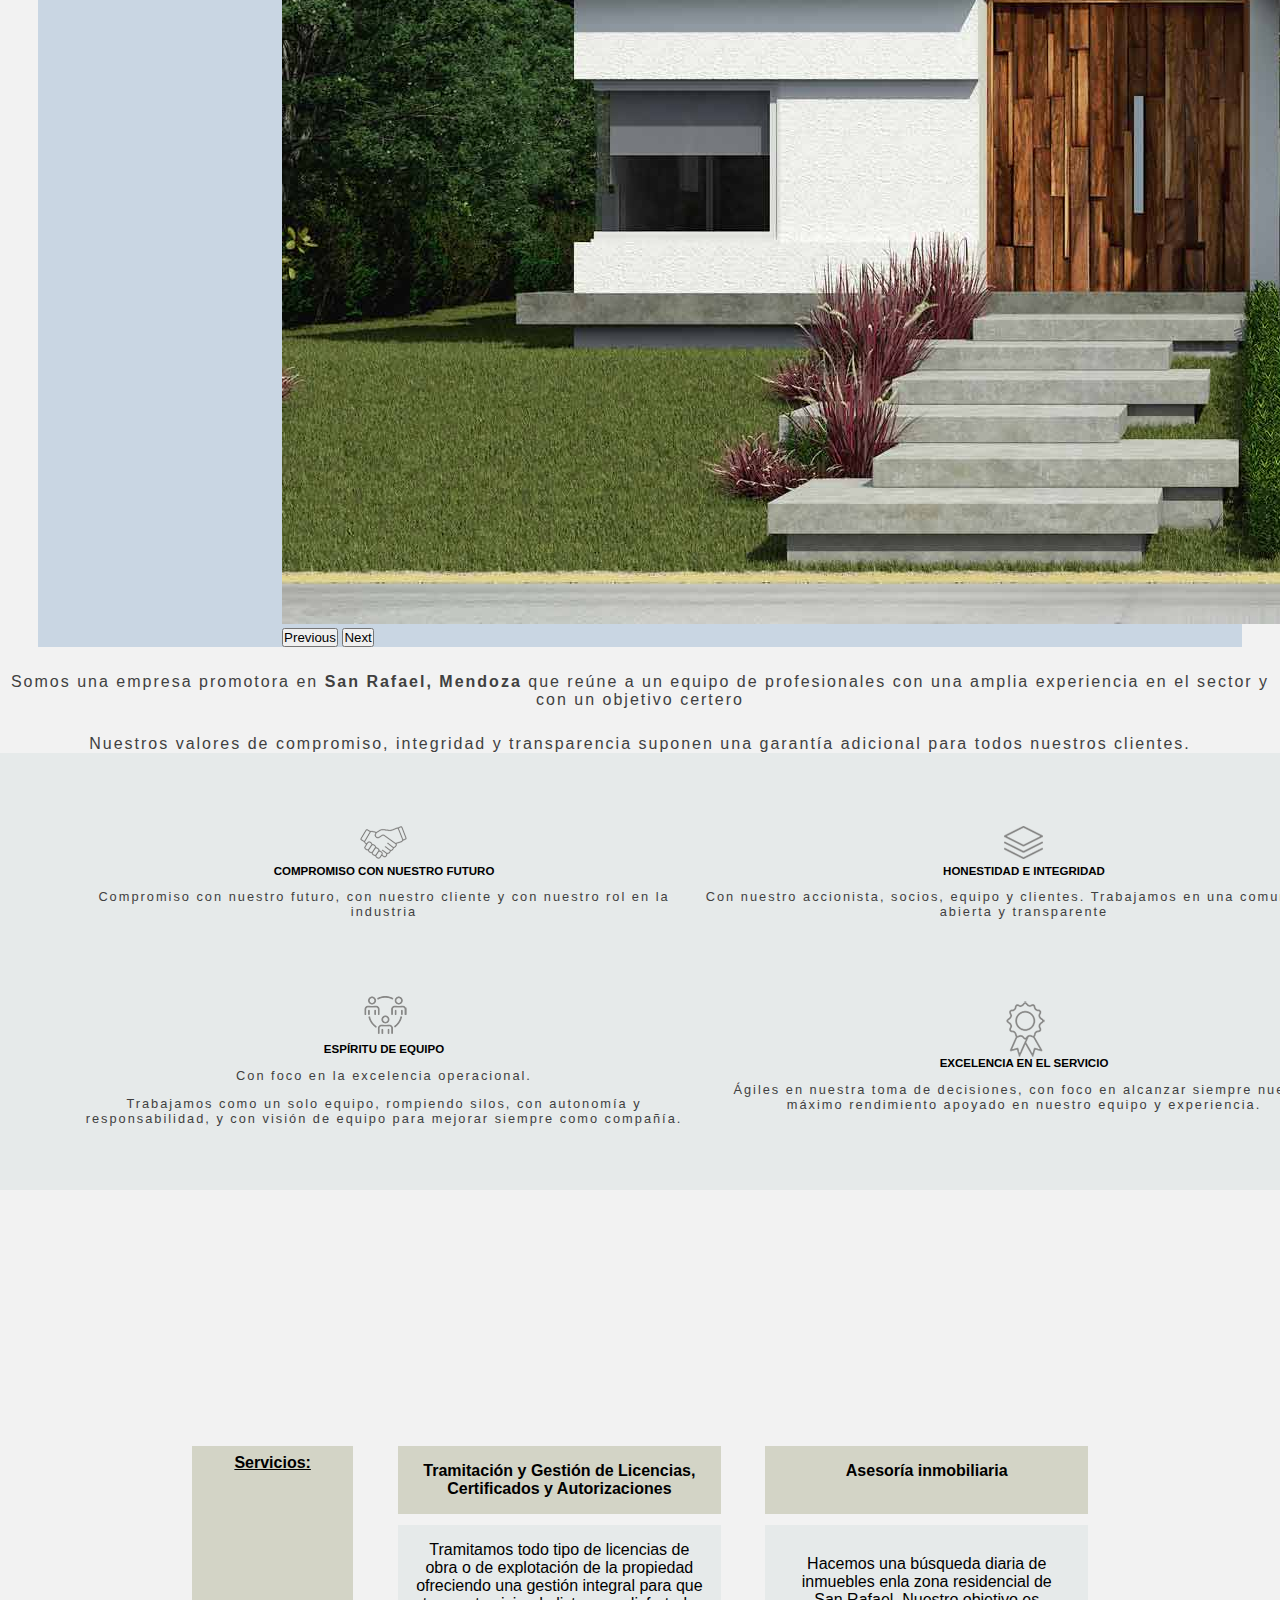
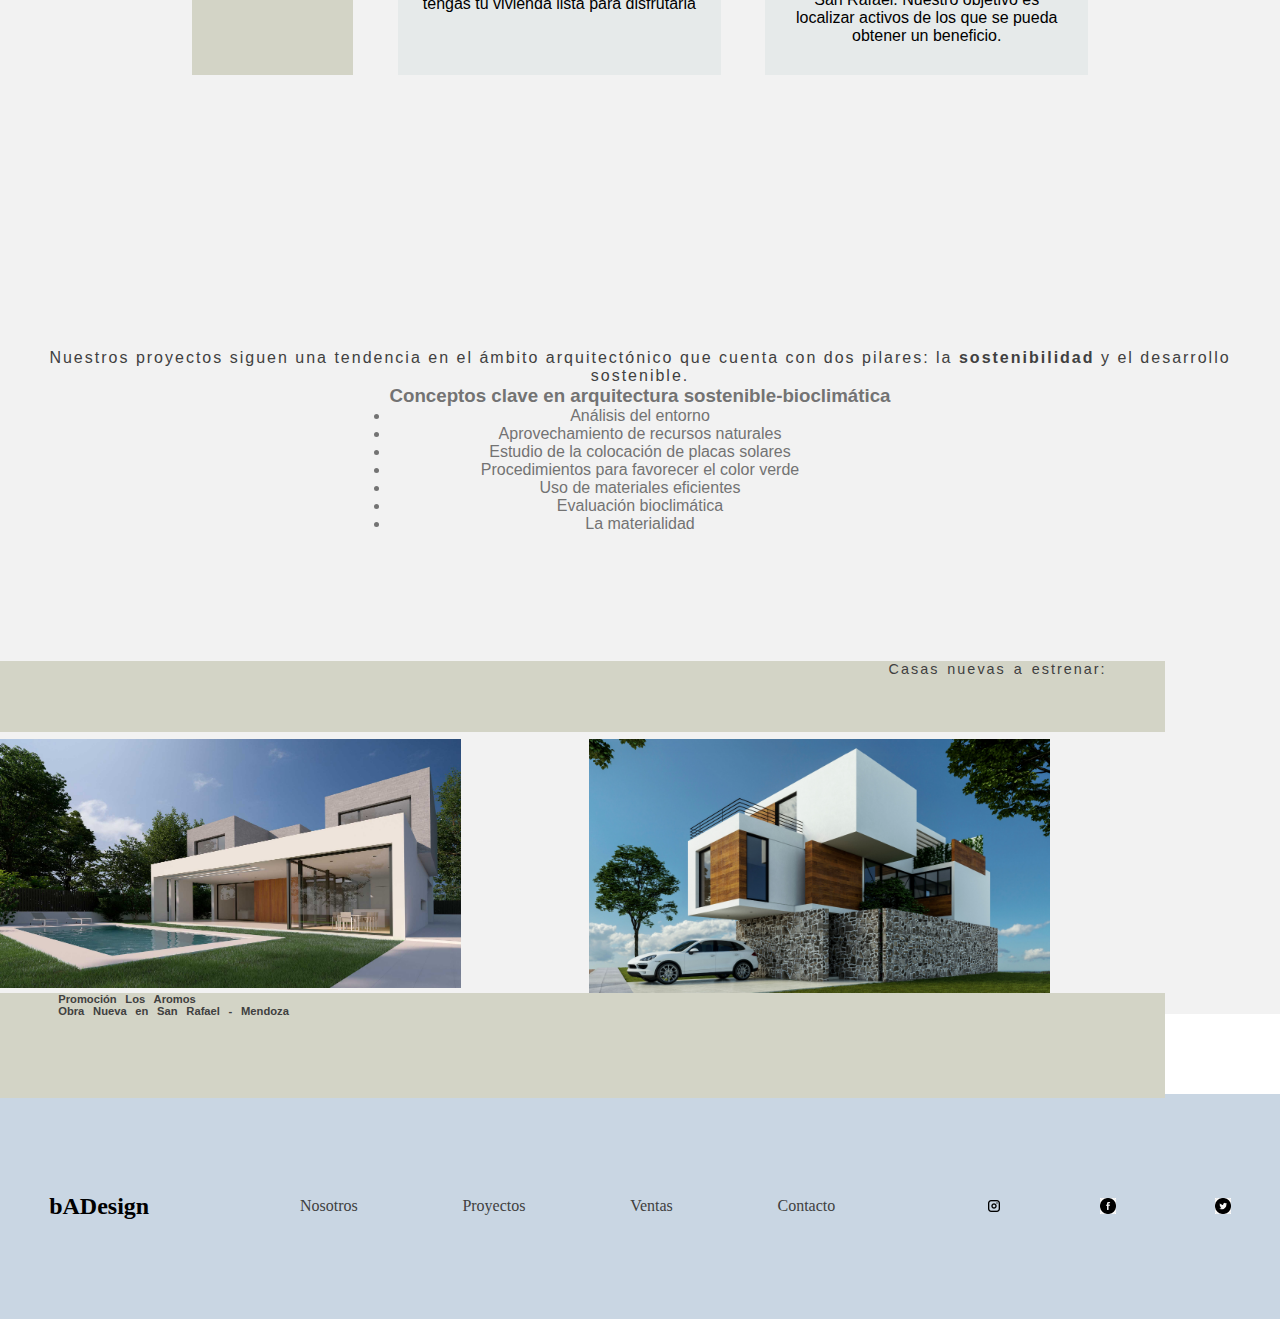
==== commit 2e3c383f: "fase tres terminada" ====
--- a/index.html
+++ b/index.html
@@ -11,8 +11,24 @@
     <!-- el CSS -->
     <link rel="stylesheet" href="css/style.css">
 
-    <title>Document</title>
+      <!-- *** DESCRIPTION  *** -->
+    <meta name="description" content="Descubre la gran variedad de Propiedades Inmobiliarias que tenemos para vos, baDesign Grupo Inmobiliario con experiencia en venta y construcción de proyectos sustentables en Mendoza">
+      <!-- *** KW *** -->
+    <meta name="keywords" content="desarrollador inmobiliario, promotor inmobiliario, venta propiedades, vivienda unifamiliar, San Rafael-Mendoza, obra nueva, construcción, calidad, innovación, rentabilidad, reformas, interiorismo">
+  <!-- ***  Open Graph  *** -->
+    <meta property="og:title" content="baDesign Grupo Inmobiliario / Desarrolladores Inmobiliarios /Tu nueva casa">
+  
+    <meta property="og:url" content="https://bagroup.000webhostapp.com/">
+
+ 
+  <!--No tengo logo de la empresa para poner en og:image-->
+  
+  
+    <meta property="og:description" content="baDesign Grupo Inmobiliario ofrece venta y alquileres de propiedad unifamiliar en Mendoza. baDesign Grupo Inmobiliario tiene un profundo conocimiento del mercado">
+
+    <title>baDesign Grupo Inmobiliario / Desarrolladores Inmobiliarios</title>
 </head>
+
 <body id="index">
     
     <header>
@@ -24,23 +40,23 @@
             <a href="./pages/contacto.html" class="itemHeader">Contacto</a>
         </ul>
     </header>
-   
     <main>
-        <section> 
+        <section>
             <h2>Encontrar la casa de tus sueños nunca fue tan fácil</h2>
             <p>Trabajamos para tener todas las tipologías de inmuebles para que encuentres la que necesites.</p>
-            <p>Podemos ofrecerte casas en venta y alquiler de <strong>obra nueva</strong>  sobre proyecto en fideicomiso.</p>
+            <p>Podemos ofrecerte casas en venta y alquiler de <strong>obra nueva</strong> sobre proyecto en fideicomiso.</p>
             <p>No dudes en contactarnos y uno de nosotros te asesorará para que encuentres lo que buscas</p>
         </section>
         
 
         <!--  *** SECCION PRESENTACION DE LA EMPRESA******* -->
         <section class="presentacionEmpresa">
-            <div >
+            <div>
                 <h1><strong>bADesign</strong>
-                <br> Desarrolladores Inmobiliarios</h1>
-            </div>
-       
+                    <br> Desarrolladores Inmobiliarios
+                </h1>
+            </div>
+        
             <!-- ******** CARROUSEL DE BOOSTRAP ******** -->
         
             <div id="carouselExampleIndicators" class="carousel slide" data-bs-ride="carousel">
@@ -54,12 +70,13 @@
                 </div>
                 <div class="carousel-inner">
                     <div class="carousel-item active">
-                        <img src="./multimedia/renderCarrousel1.jpg" class="d-block w-100" alt="Casa en Venta Barrio Los Olivos ">
+                        <img src="./multimedia/renderCarrousel1.jpg" class="d-block w-100"
+                            alt="Casa en Venta Barrio Los Olivos ">
                     </div>
                     <div class="carousel-item">
-                        <img src="./multimedia/renderCarrousel2.jpg" class="d-block w-100" alt="Casa en Venta Barrio Belgrano">
+                        <img src="./multimedia/renderCarrousel2.jpg" class="d-block w-100" alt="Casa en Venta Barrio Los Aromos">
                     </div>
-                   
+        
                     <div class="carousel-item">
                         <img src="./multimedia/renderCarrousel1.jpg" class="d-block w-100" alt="Casa en Venta Barrio Belgrano">
                     </div>
@@ -79,68 +96,74 @@
         
         
         <section>
-            <P>Somos una empresa promotora en <strong>San Rafael, Mendoza</strong>  que reúne a un equipo de profesionales con una amplia experiencia en el sector y con un objetivo certero</P>
+            <P>Somos una empresa promotora en <strong>San Rafael, Mendoza</strong> que reúne a un equipo de profesionales con una amplia experiencia en el sector y con un objetivo certero</P>
             <P>Nuestros valores de compromiso, integridad y transparencia suponen una garantía adicional para todos nuestros clientes.</P>
         </section>
 
         
 <!--***** SECCION OBJETIVOS DE LA EMPRESA*******-->
         <section class="objetivos">
-            
+        
             <div class="compromiso">
                 <img src="./multimedia/compromiso.png">
                 <h4>COMPROMISO CON NUESTRO FUTURO</h4>
                 <p>Compromiso con nuestro futuro, con nuestro cliente y con nuestro rol en la industria</p>
             </div>
-           
+        
             <div class="honestidad">
                 <img src="./multimedia/honestidad.png">
                 <h4>HONESTIDAD E INTEGRIDAD</h4>
                 <p>Con nuestro accionista, socios, equipo y clientes. Trabajamos en una comunicación abierta y transparente</p>
             </div>
-            
+        
             <div class="equipo">
                 <img src="./multimedia/equipo.png">
                 <h4>ESPÍRITU DE EQUIPO</h4>
                 <p>Con foco en la excelencia operacional.</p>
-                <p>Trabajamos como un solo equipo, rompiendo silos, con autonomía y responsabilidad, y con visión de equipo para mejorar siempre como compañía.</p>
-            </div>
-           
-            <div class="excelencia">    
+                <p>Trabajamos como un solo equipo, rompiendo silos, con autonomía y responsabilidad, y con visión de equipo para
+                    mejorar siempre como compañía.</p>
+            </div>
+        
+            <div class="excelencia">
                 <img src="./multimedia/excelencia.png">
                 <h4>EXCELENCIA EN EL SERVICIO</h4>
-                <p>Ágiles en nuestra toma de decisiones, con foco en alcanzar siempre nuestro máximo rendimiento apoyado en nuestro equipo y experiencia.</p>
+                <p>Ágiles en nuestra toma de decisiones, con foco en alcanzar siempre nuestro máximo rendimiento apoyado en
+                    nuestro equipo y experiencia.</p>
             </div>
         </section>
   
 
     <!--  *** SECCION SERVICIOS DE LA EMPRESA*******  -->
-        <section class="servicios">        
+        <section class="servicios">
             <div class="itemServicios1">
                 <strong> Servicios:</strong>
             </div>
- 
+        
             <div class="itemServicios2">
                 <strong> Tramitación y Gestión de Licencias, Certificados y Autorizaciones</strong>
             </div>
-                
-            <div class="itemServicios3"> Tramitamos todo tipo de licencias de obra o de explotación de la propiedad ofreciendo una gestión integral para que tengas tu vivienda lista para disfrutarla
-            </div> 
+        
+            <div class="itemServicios3"> Tramitamos todo tipo de licencias de obra o de explotación de la propiedad ofreciendo
+                una gestión integral para que tengas tu vivienda lista para disfrutarla
+            </div>
         
             <div class="itemServicios4">
                 <strong>Asesoría inmobiliaria</strong>
-            </div>  
-
-            <div class="itemServicios5"> Hacemos una búsqueda diaria de inmuebles enla zona residencial de San Rafael. Nuestro objetivo es localizar activos de los que se pueda obtener un beneficio.
-            </div>
-        </section>
-        
-        <section class="sostenibilidad">           
-            <div><p>Nuestros proyectos siguen una tendencia en el ámbito arquitectónico que cuenta con dos pilares: la <strong>sostenibilidad </strong>  y el desarrollo sostenible.</p>
-            </div>
-            
+            </div>
+        
+            <div class="itemServicios5"> Hacemos una búsqueda diaria de inmuebles enla zona residencial de San Rafael. Nuestro
+                objetivo es localizar activos de los que se pueda obtener un beneficio.
+            </div>
+        </section>
+        
+        <section class="sostenibilidad">
             <div>
-                
+                <p>Nuestros proyectos siguen una tendencia en el ámbito arquitectónico que cuenta con dos pilares: la
+                    <strong>sostenibilidad </strong> y el desarrollo sostenible.</p>
+            </div>
+        
+            <div>
+        
                 <h3>Conceptos clave en arquitectura sostenible-bioclimática</h3>
                 <li>Análisis del entorno</li>
                 <li>Aprovechamiento de recursos naturales</li>
@@ -149,40 +172,45 @@
                 <li>Uso de materiales eficientes</li>
                 <li>Evaluación bioclimática</li>
                 <li>La materialidad</li>
-                
-            </div>             
+        
+            </div>
         </section>
 
         <!--  /***** SECCION PROMOCION LOS AROMOS******* -->
 
+       
+
         <section class="losAromos">
-            <div class="gridAromos" ><h4>Promoción LOS AROMOS <br> Obra Nueva en San Rafael - Mendoza</h4>
+            <div class="gridAromos">Promoción Los Aromos<br> Obra Nueva en San Rafael - Mendoza
             </div>
             <div class="gridAromos">Casas nuevas a estrenar:</div>
-            <div class="gridAromos"><img src="./multimedia/renderCasa1.png" width="500" height="auto"></img></div>
-            <div class="gridAromos"><img src="./multimedia/renderCasa2.jpg" width="700" height="auto"></img></div>
+            <div class="gridAromos"><img src="./multimedia/renderCasa1.png" width="80%" height="auto"></img></div>
+            <div class="gridAromos"><img src="./multimedia/renderCasa2.jpg" width="80%" height="auto"></img></div>
         </section>
 
     </main>
     
     <footer>
         <h2>bADesign</h2>
-        <ul>
+        <nav>
             <a href="./pages/nosotros.html">Nosotros</a>
             <a href="./pages/proyectos.html">Proyectos</a>
             <a href="./pages/ventas.html">Ventas</a>
             <a href="./pages/contacto.html">Contacto</a>
-        </ul>
-        <div>
-            <img src="./multimedia/instagram_icon.png" alt="" width="40" height="40">
+        </nav>
+        <div class="logoSocial">
+            <img src="./multimedia/instagram_icon.png" alt="Instragram" width="16em" height="16em">
+            <!-- pondria el enlace <a href> hacia mi Instagram, al ser una empresa ficticia no lo he puesto -->
         </div>
-        <div>
-            <img src="./multimedia/facebook.jpg" alt="" width="40" height="40">
+        <div class="logoSocial">
+            <img src="./multimedia/facebook.jpg" alt="Facebook" width="16em" height="16em">
+            <!-- pondria el enlace <a href> hacia mi Instagram, al ser una empresa ficticia no lo he puesto -->
         </div>
-        <div>
-            <img src="./multimedia/twitter.jpg" alt="" width="40" height="40">
+        <div class="logoSocial">
+            <img src="./multimedia/twitter.jpg" alt="Twitter" width="16em" height="16em">
+            <!-- pondria el enlace <a href> hacia mi Instagram, al ser una empresa ficticia no lo he puesto -->
         </div>
-
+    
     </footer>
 
     <!-- el Boostrap -->
--- a/css/style.css
+++ b/css/style.css
@@ -3,6 +3,10 @@
 * {
   margin: 0;
   padding: 0;
+}
+
+body {
+  width: 100vw;
 }
 
 #contacto main {
@@ -219,7 +223,7 @@
 }
 
 #index main {
-  font-family: "Montserrat", sans-serif;
+  font-family: "Montserrat, weight 700", sans-serif;
   font-style: normal;
   font-weight: 400;
   background-color: #F2F2F2;
@@ -234,7 +238,7 @@
   padding-top: 10%;
   letter-spacing: 2px;
   word-spacing: 10px;
-  font-weight: 400;
+  font-weight: 200;
   font-display: swap;
   line-height: 1.9;
 }
@@ -256,7 +260,8 @@
   display: -ms-flexbox;
   display: flex;
   background-color: #C9D6E3;
-  margin-right: 20px;
+  margin-right: 3%;
+  margin-left: 3%;
 }
 
 #index main .presentacionEmpresa:hover {
@@ -280,7 +285,7 @@
       -ms-flex-align: center;
           align-items: center;
   width: 100%;
-  padding: 10%;
+  padding: 5%;
   background-color: #E6EAEA;
 }
 
@@ -370,16 +375,16 @@
   font-size: 80%;
 }
 
-#index main section.servicios {
+#index main .servicios {
   display: -ms-grid;
   display: grid;
   -ms-grid-columns: 20fr 40fr 40fr;
       grid-template-columns: 20fr 40fr 40fr;
   -ms-grid-rows: 20fr 45fr;
       grid-template-rows: 20fr 45fr;
-  gap: 5px;
+  gap: 5%;
   border-color: #F2F2F2;
-  margin: 50px 10px 50px 10px;
+  margin: 15% 10% 15% 10%;
   padding: 5%;
 }
 
@@ -390,7 +395,7 @@
   text-decoration: underline;
   text-align: center;
   background-color: #D3D4C6;
-  font-size: 25px;
+  font-size: 1em;
   -webkit-transition: background-color 0.5s, color 1s;
   transition: background-color 0.5s, color 1s;
   padding: 5%;
@@ -498,13 +503,12 @@
 #index main .losAromos {
   display: -ms-grid;
   display: grid;
-  -ms-grid-columns: 60% 40%;
-      grid-template-columns: 60% 40%;
-  -ms-grid-rows: 10% 90% 20%;
-      grid-template-rows: 10% 90% 20%;
+  -ms-grid-columns: 45% 45%;
+      grid-template-columns: 45% 45%;
+  -ms-grid-rows: 20% 70% 30%;
+      grid-template-rows: 20% 70% 30%;
   grid-column-gap: 1%;
   grid-row-gap: 2%;
-  margin-bottom: 7rem;
 }
 
 #index main .losAromos .gridAromos:first-child {
@@ -516,13 +520,11 @@
   -ms-grid-column: 1;
       grid-column-start: 1;
   grid-column-end: 3;
-  font-size: 200%;
+  font-size: 70%;
   font-weight: bold;
   background-color: #D3D4C6;
   color: #404040;
-  font-size: 200%;
-  letter-spacing: 2px;
-  word-spacing: 2px;
+  word-spacing: 0.5em;
   justify-items: start;
   padding-left: 5%;
   padding-bottom: 5%;
@@ -544,7 +546,7 @@
   grid-column-end: 3;
   background-color: #D3D4C6;
   color: #404040;
-  font-size: 200%;
+  font-size: 90%;
   letter-spacing: 2px;
   word-spacing: 2px;
   justify-items: end;
@@ -682,8 +684,8 @@
 #nosotros main .enfoque {
   display: -ms-grid;
   display: grid;
-  -ms-grid-columns: 60fr 40fr;
-      grid-template-columns: 60fr 40fr;
+  -ms-grid-columns: 60% 40%;
+      grid-template-columns: 60% 40%;
   -ms-grid-rows: 40fr;
       grid-template-rows: 40fr;
   justify-items: center;
@@ -715,105 +717,117 @@
 }
 
 #nosotros main .gridPadre {
-  display: -ms-grid;
-  display: grid;
-  -ms-grid-columns: 33fr 33fr 33fr;
-      grid-template-columns: 33fr 33fr 33fr;
-  grid-column-gap: 3vh;
-}
-
-#nosotros main .gridPadre .financiamiento:first-child {
-  display: -ms-grid;
-  display: grid;
-  -ms-grid-row: 1;
-      grid-row-start: 1;
-  grid-row-end: 2;
-  -ms-grid-column: 1;
-      grid-column-start: 1;
-  grid-column-end: 2;
-  -ms-grid-rows: 20fr 55fr 150fr;
-      grid-template-rows: 20fr 55fr 150fr;
-  justify-items: center;
-  -webkit-box-align: center;
-      -ms-flex-align: center;
-          align-items: center;
-}
-
-#nosotros main .gridPadre .financiamiento:first-child .tituloPilares1 {
-  color: #737373;
-  font-weight: bold;
-  text-align: center;
-  word-spacing: 2vh;
-  font-family: Roboto, sans-serif;
-  font-size: 1.5rem;
-}
-
-#nosotros main .gridPadre .financiamiento:first-child .parrafoPilares1 {
-  color: #404040;
-}
-
-#nosotros main .gridPadre .financiamiento:first-child .imagenPilares1 {
-  grid-row-gap: 2vh;
-}
-
-#nosotros main .gridPadre .planeta:nth-child(2) {
-  display: -ms-grid;
-  display: grid;
-  -ms-grid-row: 1;
-      grid-row-start: 1;
-  grid-row-end: 2;
-  -ms-grid-column: 2;
-      grid-column-start: 2;
-  grid-column-end: 3;
-  -ms-grid-rows: 20fr 55fr 150fr;
-      grid-template-rows: 20fr 55fr 150fr;
-  justify-items: center;
-  -webkit-box-align: center;
-      -ms-flex-align: center;
-          align-items: center;
-}
-
-#nosotros main .gridPadre .planeta:nth-child(2) .tituloPilares2 {
-  color: #737373;
-  font-weight: bold;
-  text-align: center;
-  word-spacing: 2vh;
-  font-family: Roboto, sans-serif;
-  font-size: 1.5rem;
-}
-
-#nosotros main .gridPadre .planeta:nth-child(2) .parrafoPilares {
-  grid-row-gap: 2vh;
-}
-
-#nosotros main .gridPadre .comunidad:nth-child(3) {
-  display: -ms-grid;
-  display: grid;
-  -ms-grid-row: 1;
-      grid-row-start: 1;
-  grid-row-end: 2;
-  -ms-grid-column: 3;
-      grid-column-start: 3;
-  grid-column-end: 4;
-  -ms-grid-rows: 20fr 55fr 150fr;
-      grid-template-rows: 20fr 55fr 150fr;
-  justify-items: center;
-  -webkit-box-align: center;
-      -ms-flex-align: center;
-          align-items: center;
-}
-
-#nosotros main .gridPadre .comunidad:nth-child(3) .tituloPilares3 {
-  color: #737373;
-  font-weight: bold;
-  text-align: center;
-  word-spacing: 2vh;
-  font-family: Roboto, sans-serif;
-  font-size: 1.5rem;
-}
-
-#nosotros main .gridPadre .comunidad:nth-child(3) .parrafoPilares3 {
-  grid-row-gap: 2vh;
+  display: -webkit-box;
+  display: -ms-flexbox;
+  display: flex;
+  -ms-flex-wrap: wrap;
+      flex-wrap: wrap;
+  -webkit-box-orient: vertical;
+  -webkit-box-direction: normal;
+      -ms-flex-direction: column;
+          flex-direction: column;
+  -webkit-box-pack: center;
+      -ms-flex-pack: center;
+          justify-content: center;
+}
+
+#nosotros main .gridPadre .financiamiento {
+  display: -webkit-box;
+  display: -ms-flexbox;
+  display: flex;
+  -ms-flex-wrap: wrap;
+      flex-wrap: wrap;
+  -webkit-box-orient: vertical;
+  -webkit-box-direction: normal;
+      -ms-flex-direction: column;
+          flex-direction: column;
+}
+
+#nosotros main .gridPadre .financiamiento .tituloPilares1 {
+  text-align: center;
+}
+
+#nosotros main .gridPadre .financiamiento .parrafoPilares1 {
+  text-align: center;
+}
+
+#nosotros main .gridPadre .financiamiento .imagenPilares1 {
+  display: -webkit-box;
+  display: -ms-flexbox;
+  display: flex;
+  -webkit-box-orient: vertical;
+  -webkit-box-direction: normal;
+      -ms-flex-direction: column;
+          flex-direction: column;
+  -webkit-box-pack: center;
+      -ms-flex-pack: center;
+          justify-content: center;
+}
+
+#nosotros main .gridPadre .planeta {
+  display: -webkit-box;
+  display: -ms-flexbox;
+  display: flex;
+  -ms-flex-wrap: wrap;
+      flex-wrap: wrap;
+  -webkit-box-orient: vertical;
+  -webkit-box-direction: normal;
+      -ms-flex-direction: column;
+          flex-direction: column;
+}
+
+#nosotros main .gridPadre .planeta .tituloPilares2 {
+  text-align: center;
+}
+
+#nosotros main .gridPadre .planeta .parrafoPilares2 {
+  text-align: center;
+}
+
+#nosotros main .gridPadre .planeta .imagenPilares2 {
+  display: -webkit-box;
+  display: -ms-flexbox;
+  display: flex;
+  -webkit-box-orient: vertical;
+  -webkit-box-direction: normal;
+      -ms-flex-direction: column;
+          flex-direction: column;
+  -webkit-box-pack: center;
+      -ms-flex-pack: center;
+          justify-content: center;
+}
+
+#nosotros main .gridPadre .comunidad {
+  display: -webkit-box;
+  display: -ms-flexbox;
+  display: flex;
+  -ms-flex-wrap: wrap;
+      flex-wrap: wrap;
+  -webkit-box-orient: vertical;
+  -webkit-box-direction: normal;
+      -ms-flex-direction: column;
+          flex-direction: column;
+}
+
+#nosotros main .gridPadre .comunidad .tituloPilares3 {
+  text-align: center;
+}
+
+#nosotros main .gridPadre .comunidad .parrafoPilares3 {
+  text-align: center;
+}
+
+#nosotros main .gridPadre .comunidad .imagenPilares3 {
+  display: -webkit-box;
+  display: -ms-flexbox;
+  display: flex;
+  -webkit-box-orient: vertical;
+  -webkit-box-direction: normal;
+      -ms-flex-direction: column;
+          flex-direction: column;
+  -webkit-box-pack: center;
+      -ms-flex-pack: center;
+          justify-content: center;
 }
 
 #proyectos main {
@@ -912,18 +926,23 @@
 }
 
 #ventas main {
-  font-family: "Montserrat", sans-serif;
-  font-weight: 400;
+  font-family: "Montserrat, weight 700", sans-serif;
+  font-weight: 1,400;
   font-style: normal;
 }
 
 #ventas main h1 {
-  font-family: "Montserrat", sans-serif;
-  font-weight: 200;
+  font-family: Montserrat;
+  font-weight: normal;
   color: #d3a277;
-  font-size: 60px;
+  font-size: 200%;
   padding-top: 4rem;
   text-align: center;
+}
+
+#ventas main h1:hover {
+  text-transform: capitalize;
+  font-weight: bold;
 }
 
 #ventas main .casaVenta {
@@ -937,8 +956,7 @@
   -webkit-box-align: center;
       -ms-flex-align: center;
           align-items: center;
-  margin: 100px 10px 100px 10px;
-  font-size: 10px;
+  margin: 10em 1em 10em 0em;
 }
 
 #ventas main .grid-item:first-child {
@@ -949,17 +967,13 @@
   -webkit-transition: background-color 0.5s, color 1s;
   transition: background-color 0.5s, color 1s;
   color: #ad8076;
-}
-
-#ventas main .grid-item:nth-child(1) {
-  -ms-grid-row: 1;
-      grid-row-start: 1;
-  grid-row-end: 2;
-  text-align: center;
-  background-color: #D3D4C6;
-  font-size: 25px;
-  -webkit-transition: background-color 0.5s, color 1s;
-  transition: background-color 0.5s, color 1s;
+  font-size: 1em;
+  line-height: 1.6;
+}
+
+#ventas main .grid-item:first-child:hover {
+  background-color: #C9D6E3;
+  color: #404040;
 }
 
 #ventas main .grid-item:nth-child(2) {
@@ -969,25 +983,71 @@
   text-align: end;
   border: #737373 solid 1px;
   background-color: #D3D4C6;
-  font-size: 20px;
+  font-size: 1em;
   -webkit-transition: background-color 0.5s, color 1s;
   transition: background-color 0.5s, color 1s;
-  padding-left: 20px;
-  margin-left: 20px;
+  padding: 20%;
+}
+
+#ventas main .grid-item:nth-child(2):hover {
+  background-color: #C9D6E3;
+  color: #ad8076;
 }
 
 #ventas main .grid-item:nth-child(3) {
+  -ms-grid-row: 1;
+      grid-row-start: 1;
+  grid-row-end: 2;
+  text-align: center;
+  background-color: #D3D4C6;
+  -webkit-transition: background-color 0.5s, color 1s;
+  transition: background-color 0.5s, color 1s;
+}
+
+#ventas main .grid-item:nth-child(4) {
   -ms-grid-row: 2;
       grid-row-start: 2;
   grid-row-end: 3;
-  text-align: end;
+  text-align: center;
   background-color: #D3D4C6;
-  font-size: 25px;
   -webkit-transition: background-color 0.5s, color 1s;
   transition: background-color 0.5s, color 1s;
 }
 
 header {
+  display: -webkit-box;
+  display: -ms-flexbox;
+  display: flex;
+  -webkit-box-orient: horizontal;
+  -webkit-box-direction: normal;
+      -ms-flex-direction: row;
+          flex-direction: row;
+  -ms-flex-pack: distribute;
+      justify-content: space-around;
+  -ms-flex-line-pack: center;
+      align-content: center;
+  -ms-flex-item-align: center;
+      align-self: center;
+  width: 100vw;
+  -webkit-box-align: center;
+      -ms-flex-align: center;
+          align-items: center;
+  background-color: #C9D6E3;
+  position: -webkit-sticky;
+  position: sticky;
+  top: 0;
+}
+
+header h2 {
+  color: #404040;
+  -ms-flex-item-align: cilenter;
+      -ms-grid-row-align: cilenter;
+      align-self: cilenter;
+}
+
+header ul {
+  width: 50%;
+  margin-top: 3%;
   display: -webkit-box;
   display: -ms-flexbox;
   display: flex;
@@ -1000,19 +1060,20 @@
   -webkit-box-align: center;
       -ms-flex-align: center;
           align-items: center;
-  -ms-flex-line-pack: center;
-      align-content: center;
-  width: 100%;
-  height: 15%;
-  background-color: #C9D6E3;
-  position: -webkit-sticky;
-  position: sticky;
-  top: 0;
-}
-
-header ul {
-  width: 50%;
-  margin-top: 3%;
+}
+
+header ul a {
+  font-family: "Montserrat, weight 700", sans-serif;
+  text-decoration: none;
+  color: #404040;
+}
+
+header ul a:hover {
+  text-decoration: underline;
+  color: #585555;
+}
+
+footer {
   display: -webkit-box;
   display: -ms-flexbox;
   display: flex;
@@ -1025,24 +1086,15 @@
   -webkit-box-align: center;
       -ms-flex-align: center;
           align-items: center;
-}
-
-header ul a {
-  font-family: "Montserrat", sans-serif;
-  text-decoration: none;
-  color: #404040;
-  letter-spacing: 3px;
-  word-spacing: 30px;
-  margin-left: 50px;
-  margin-right: 10px;
-}
-
-header ul a:hover {
-  text-decoration: underline;
-  color: #585555;
-}
-
-footer {
+  -ms-flex-line-pack: distribute;
+      align-content: space-around;
+  width: 100vw;
+  height: 25vh;
+  background-color: #C9D6E3;
+  margin-top: 5em;
+}
+
+footer nav {
   display: -webkit-box;
   display: -ms-flexbox;
   display: flex;
@@ -1052,19 +1104,20 @@
           flex-direction: row;
   -ms-flex-pack: distribute;
       justify-content: space-around;
-  -webkit-box-align: center;
-      -ms-flex-align: center;
-          align-items: center;
-  -ms-flex-line-pack: stretch;
-      align-content: stretch;
-  width: 100%;
-  height: 25vh;
-  background-color: #C9D6E3;
-}
-
-footer ul {
   width: 50%;
-  margin-top: 3%;
+}
+
+footer nav a {
+  text-decoration: none;
+  color: #404040;
+}
+
+footer nav a:hover {
+  text-decoration: underline;
+  color: #585555;
+}
+
+footer .logoSocial {
   display: -webkit-box;
   display: -ms-flexbox;
   display: flex;
@@ -1072,21 +1125,256 @@
   -webkit-box-direction: normal;
       -ms-flex-direction: row;
           flex-direction: row;
-  -ms-flex-pack: distribute;
-      justify-content: space-around;
-}
-
-footer ul a {
-  text-decoration: none;
-  color: #404040;
-  letter-spacing: 3px;
-  word-spacing: 30px;
-  margin-left: 50px;
-  margin-right: 10px;
-}
-
-footer ul a:hover {
-  text-decoration: underline;
-  color: #585555;
+}
+
+@media screen and (max-width: 480px) {
+  header {
+    display: -webkit-box;
+    display: -ms-flexbox;
+    display: flex;
+    -webkit-box-orient: vertical;
+    -webkit-box-direction: normal;
+        -ms-flex-direction: column;
+            flex-direction: column;
+    -ms-flex-wrap: wrap;
+        flex-wrap: wrap;
+    -ms-flex-pack: distribute;
+        justify-content: space-around;
+    width: 100%;
+    -ms-flex-line-pack: stretch;
+        align-content: stretch;
+  }
+  header h2 {
+    display: -webkit-box;
+    display: -ms-flexbox;
+    display: flex;
+    -webkit-box-orient: vertical;
+    -webkit-box-direction: normal;
+        -ms-flex-direction: column;
+            flex-direction: column;
+    -webkit-box-align: start;
+        -ms-flex-align: start;
+            align-items: flex-start;
+  }
+  header ul {
+    display: -webkit-box;
+    display: -ms-flexbox;
+    display: flex;
+    -webkit-box-orient: vertical;
+    -webkit-box-direction: normal;
+        -ms-flex-direction: column;
+            flex-direction: column;
+    justify-items: flex-end;
+  }
+  header a {
+    letter-spacing: none;
+    word-spacing: none;
+  }
+  footer {
+    display: -webkit-box;
+    display: -ms-flexbox;
+    display: flex;
+    -webkit-box-orient: vertical;
+    -webkit-box-direction: normal;
+        -ms-flex-direction: column;
+            flex-direction: column;
+    -webkit-box-pack: center;
+        -ms-flex-pack: center;
+            justify-content: center;
+    -webkit-box-align: center;
+        -ms-flex-align: center;
+            align-items: center;
+    -ms-flex-line-pack: center;
+        align-content: center;
+    -ms-flex-wrap: wrap;
+        flex-wrap: wrap;
+    width: 100%;
+  }
+  footer nav {
+    -webkit-box-orient: vertical;
+    -webkit-box-direction: normal;
+        -ms-flex-direction: column;
+            flex-direction: column;
+    -webkit-box-align: center;
+        -ms-flex-align: center;
+            align-items: center;
+    -webkit-column-gap: 1.5rem;
+            column-gap: 1.5rem;
+  }
+  footer .logoSocial {
+    display: -webkit-box;
+    display: -ms-flexbox;
+    display: flex;
+    -webkit-box-orient: vertical;
+    -webkit-box-direction: normal;
+        -ms-flex-direction: column;
+            flex-direction: column;
+    -ms-flex-wrap: wrap;
+        flex-wrap: wrap;
+    -webkit-box-align: center;
+        -ms-flex-align: center;
+            align-items: center;
+    -webkit-column-gap: 1.5rem;
+            column-gap: 1.5rem;
+  }
+  #index main {
+    font-family: "Montserrat, weight 700", sans-serif;
+    font-style: normal;
+    font-weight: 200;
+    background-color: #F2F2F2;
+  }
+  #index main h2 {
+    font-size: 2em;
+  }
+  #index main .objetivos {
+    display: -webkit-box;
+    display: -ms-flexbox;
+    display: flex;
+    -webkit-box-pack: justify;
+        -ms-flex-pack: justify;
+            justify-content: space-between;
+    font-size: 70%;
+    font-weight: bold;
+  }
+  #index main .servicios {
+    display: -ms-grid;
+    display: grid;
+    -ms-grid-columns: 10fr 30fr 30fr;
+        grid-template-columns: 10fr 30fr 30fr;
+    -ms-grid-rows: 20fr 45fr;
+        grid-template-rows: 20fr 45fr;
+    margin: 5% 1% 5% 1%;
+  }
+  #index main .losaromos {
+    display: -ms-grid;
+    display: grid;
+    -ms-grid-columns: 45% 45%;
+        grid-template-columns: 45% 45%;
+    -ms-grid-rows: 20% 70% 40%;
+        grid-template-rows: 20% 70% 40%;
+    grid-column-gap: 1%;
+    grid-row-gap: 2%;
+    margin-bottom: 7rem;
+  }
+  #index main .losaromos .gridAromos:first-child {
+    font-size: 50%;
+  }
+  #index main .losaromos .gridAromos:nth-child(2) {
+    font-size: 95%;
+    font-weight: bold;
+  }
+  #nosotros {
+    font-weight: 200;
+  }
+  #nosotros main .hogaresEcofriendly {
+    display: inline-block;
+  }
+  #nosotros main .hogaresEcofriendly .tituloEcofriendly {
+    -ms-grid-row: 1;
+        grid-row-start: 1;
+    grid-row-end: 2;
+    font-size: 100%;
+  }
+  #nosotros main .hogaresEcofriendly .parrafoEcofriendly1 {
+    -ms-grid-row: 1;
+        grid-row-start: 1;
+    grid-row-end: 2;
+    font-size: 100%;
+  }
+  #nosotros main .hogaresEcofriendly .parrafoEcofriendly {
+    -ms-grid-row: 1;
+        grid-row-start: 1;
+    grid-row-end: 2;
+    font-size: 10%;
+  }
+  #nosotros .enfoque {
+    display: -ms-grid;
+    display: grid;
+  }
+  #nosotros .gridPadre {
+    display: -ms-grid;
+    display: grid;
+    -ms-grid-columns: 80%;
+        grid-template-columns: 80%;
+    -ms-grid-rows: 60% 60% 60%;
+        grid-template-rows: 60% 60% 60%;
+    grid-row-gap: 1vh;
+  }
+  #nosotros .gridPadre .financiamiento:first-child {
+    display: -ms-grid;
+    display: grid;
+    -ms-grid-row: 1;
+        grid-row-start: 1;
+    grid-row-end: 2;
+    -ms-grid-column: 1;
+        grid-column-start: 1;
+    grid-column-end: 2;
+    -ms-grid-rows: 20fr 55fr 150fr;
+        grid-template-rows: 20fr 55fr 150fr;
+  }
+  #nosotros .gridPadre .planeta:nth-child(2) {
+    display: -ms-grid;
+    display: grid;
+    -ms-grid-row: 1;
+        grid-row-start: 1;
+    grid-row-end: 2;
+    -ms-grid-column: 1;
+        grid-column-start: 1;
+    grid-column-end: 2;
+    -ms-grid-rows: 20fr 55fr 150fr;
+        grid-template-rows: 20fr 55fr 150fr;
+  }
+  #nosotros .gridPadre .comunidad:nth-child(3) {
+    display: -ms-grid;
+    display: grid;
+    -ms-grid-row: 1;
+        grid-row-start: 1;
+    grid-row-end: 2;
+    -ms-grid-column: 1;
+        grid-column-start: 1;
+    grid-column-end: 2;
+    -ms-grid-rows: 20fr 55fr 150fr;
+        grid-template-rows: 20fr 55fr 150fr;
+  }
+}
+
+@media screen and (min-width: 481px) and (max-width: 960px) {
+  header {
+    display: -webkit-box;
+    display: -ms-flexbox;
+    display: flex;
+    -webkit-box-orient: horizontal;
+    -webkit-box-direction: normal;
+        -ms-flex-direction: row;
+            flex-direction: row;
+    -ms-flex-pack: distribute;
+        justify-content: space-around;
+    width: 100%;
+    -ms-flex-line-pack: center;
+        align-content: center;
+    -webkit-box-align: center;
+        -ms-flex-align: center;
+            align-items: center;
+  }
+}
+
+@media screen and (min-width: 961px) {
+  header {
+    display: -webkit-box;
+    display: -ms-flexbox;
+    display: flex;
+    -webkit-box-orient: horizontal;
+    -webkit-box-direction: normal;
+        -ms-flex-direction: row;
+            flex-direction: row;
+    -ms-flex-pack: distribute;
+        justify-content: space-around;
+    width: 100%;
+    -ms-flex-line-pack: center;
+        align-content: center;
+    -webkit-box-align: center;
+        -ms-flex-align: center;
+            align-items: center;
+  }
 }
 /*# sourceMappingURL=style.css.map */